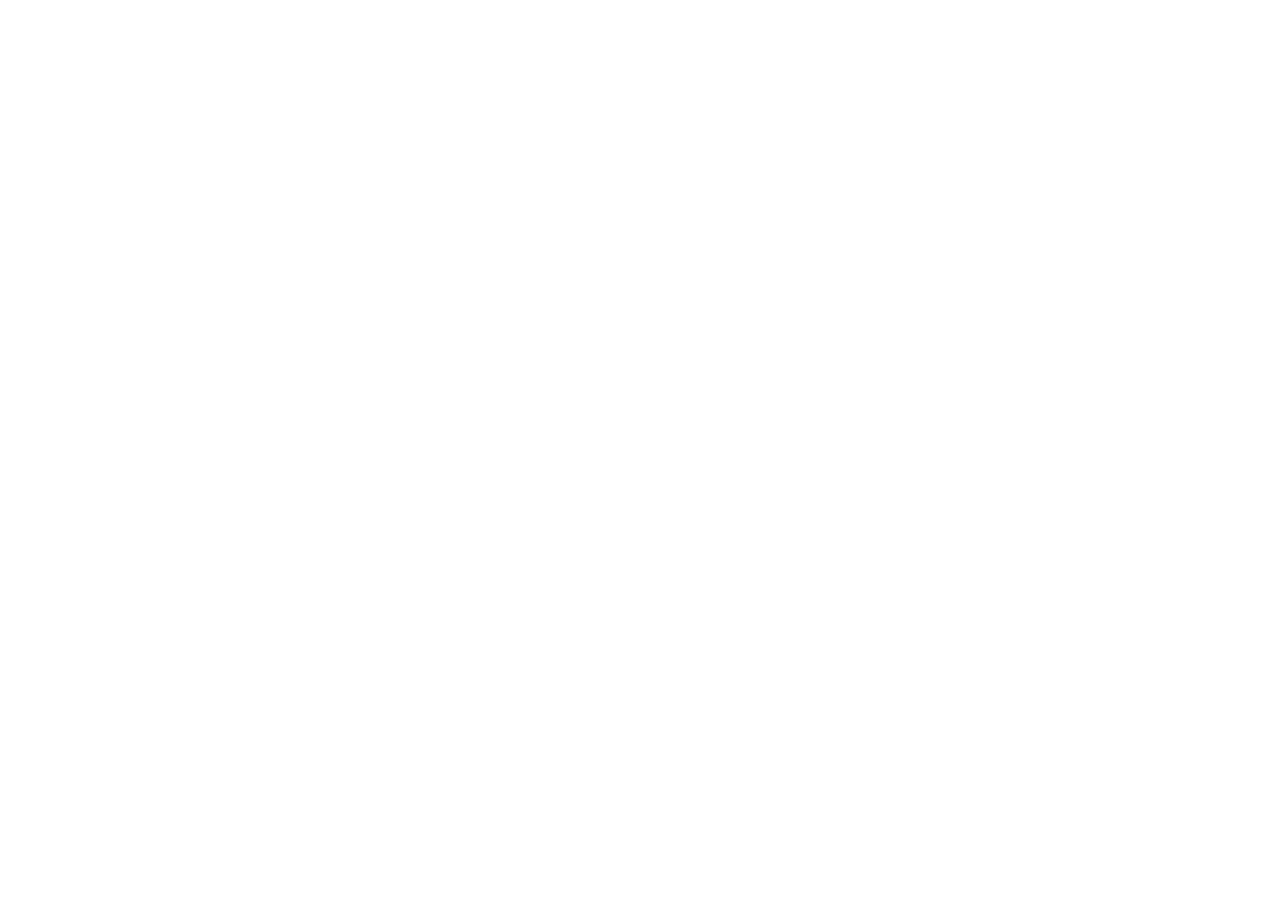
==== index.html @ 8a6715dd "Add files via upload" ====
<!DOCTYPE html>
<html lang="en">
<head>
    <meta charset="UTF-8">
    <meta name="viewport" content="width=device-width, initial-scale=1.0">
    <title>Project_DisWeb</title>
</head>
<body>
    
</body>
</html>
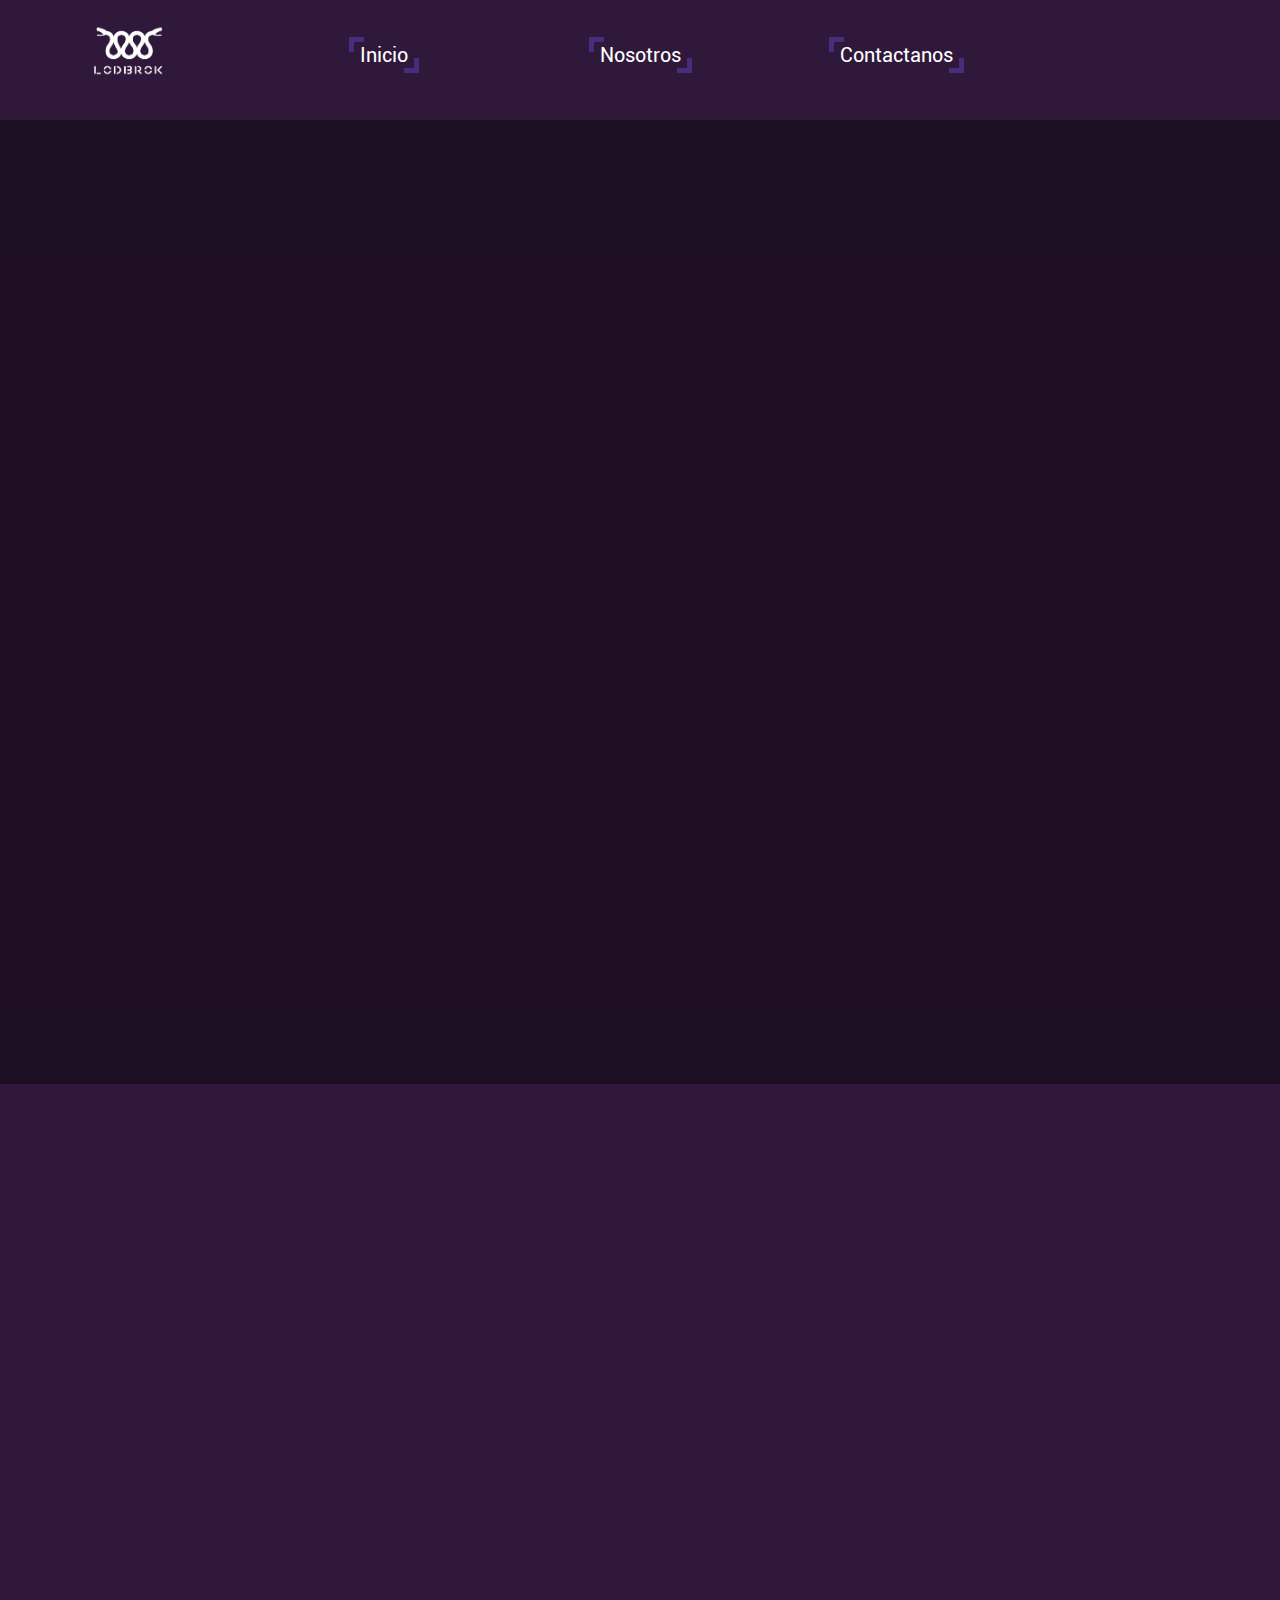
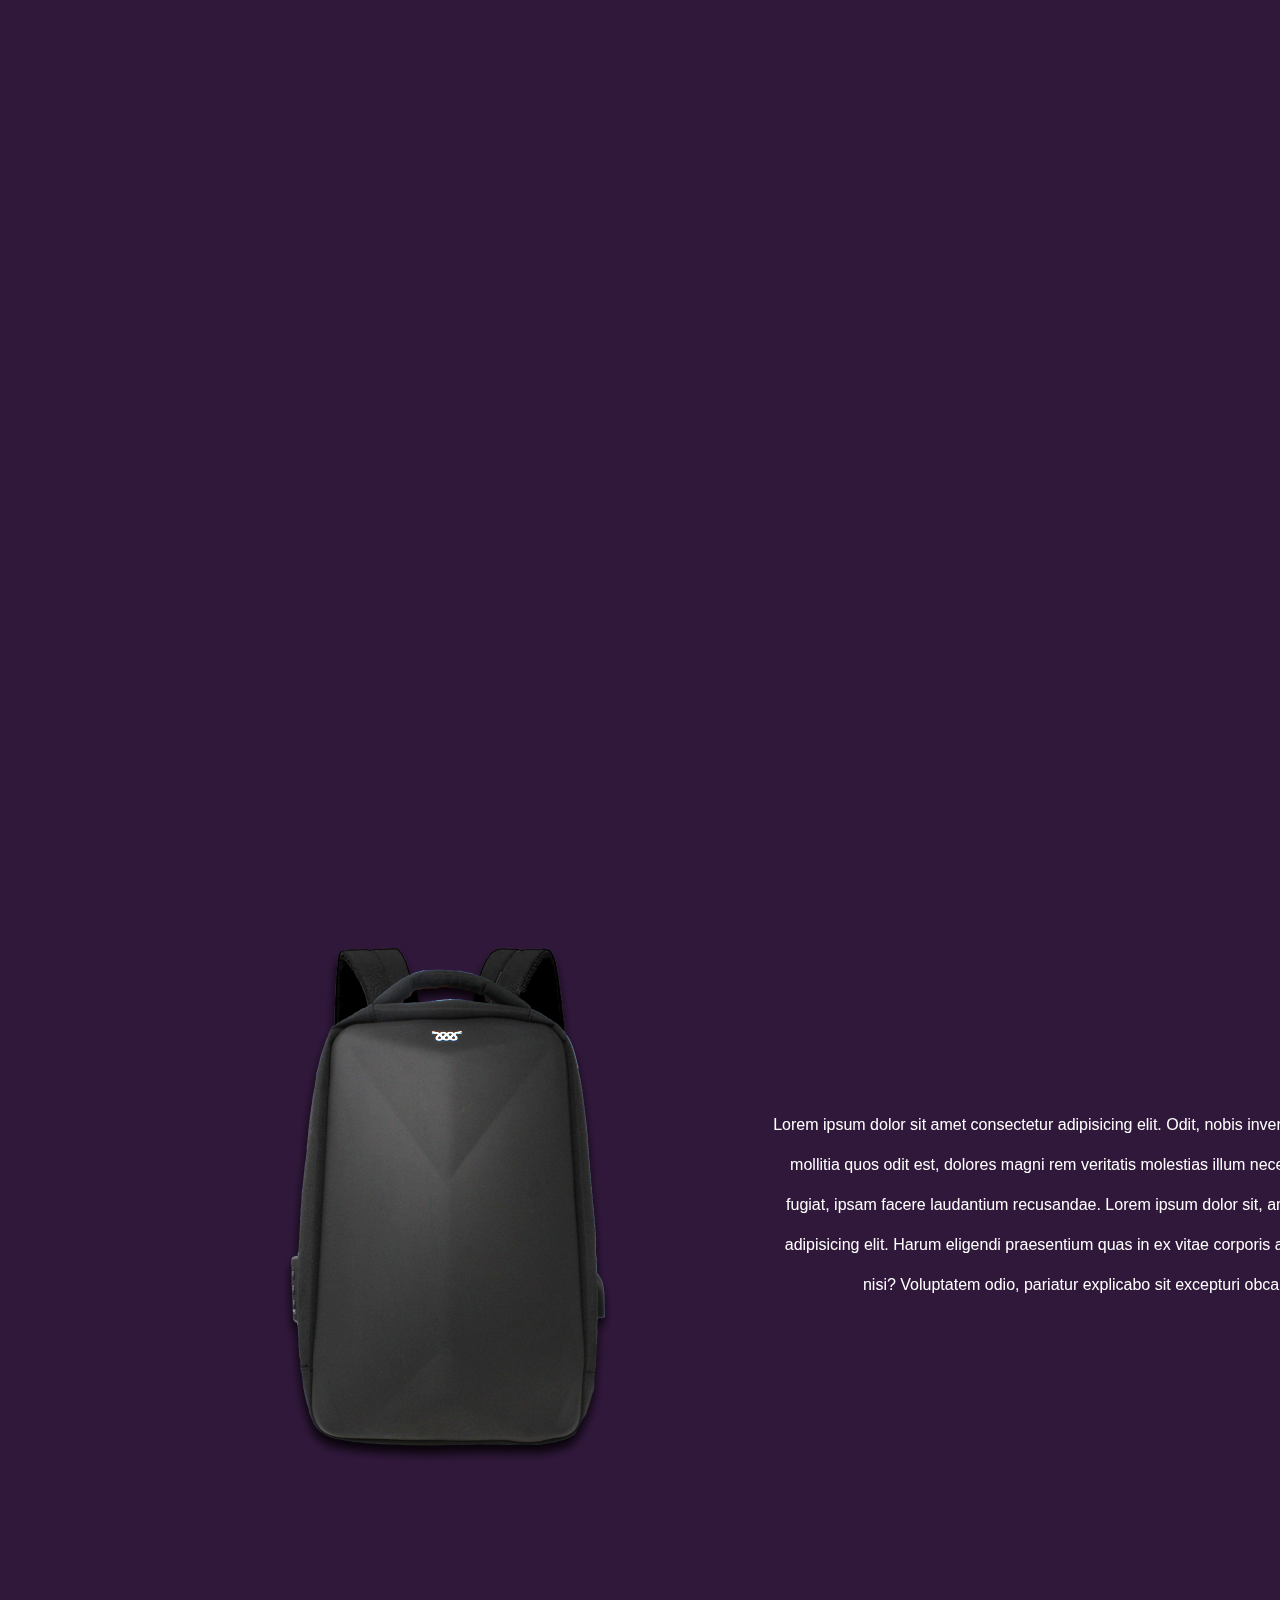
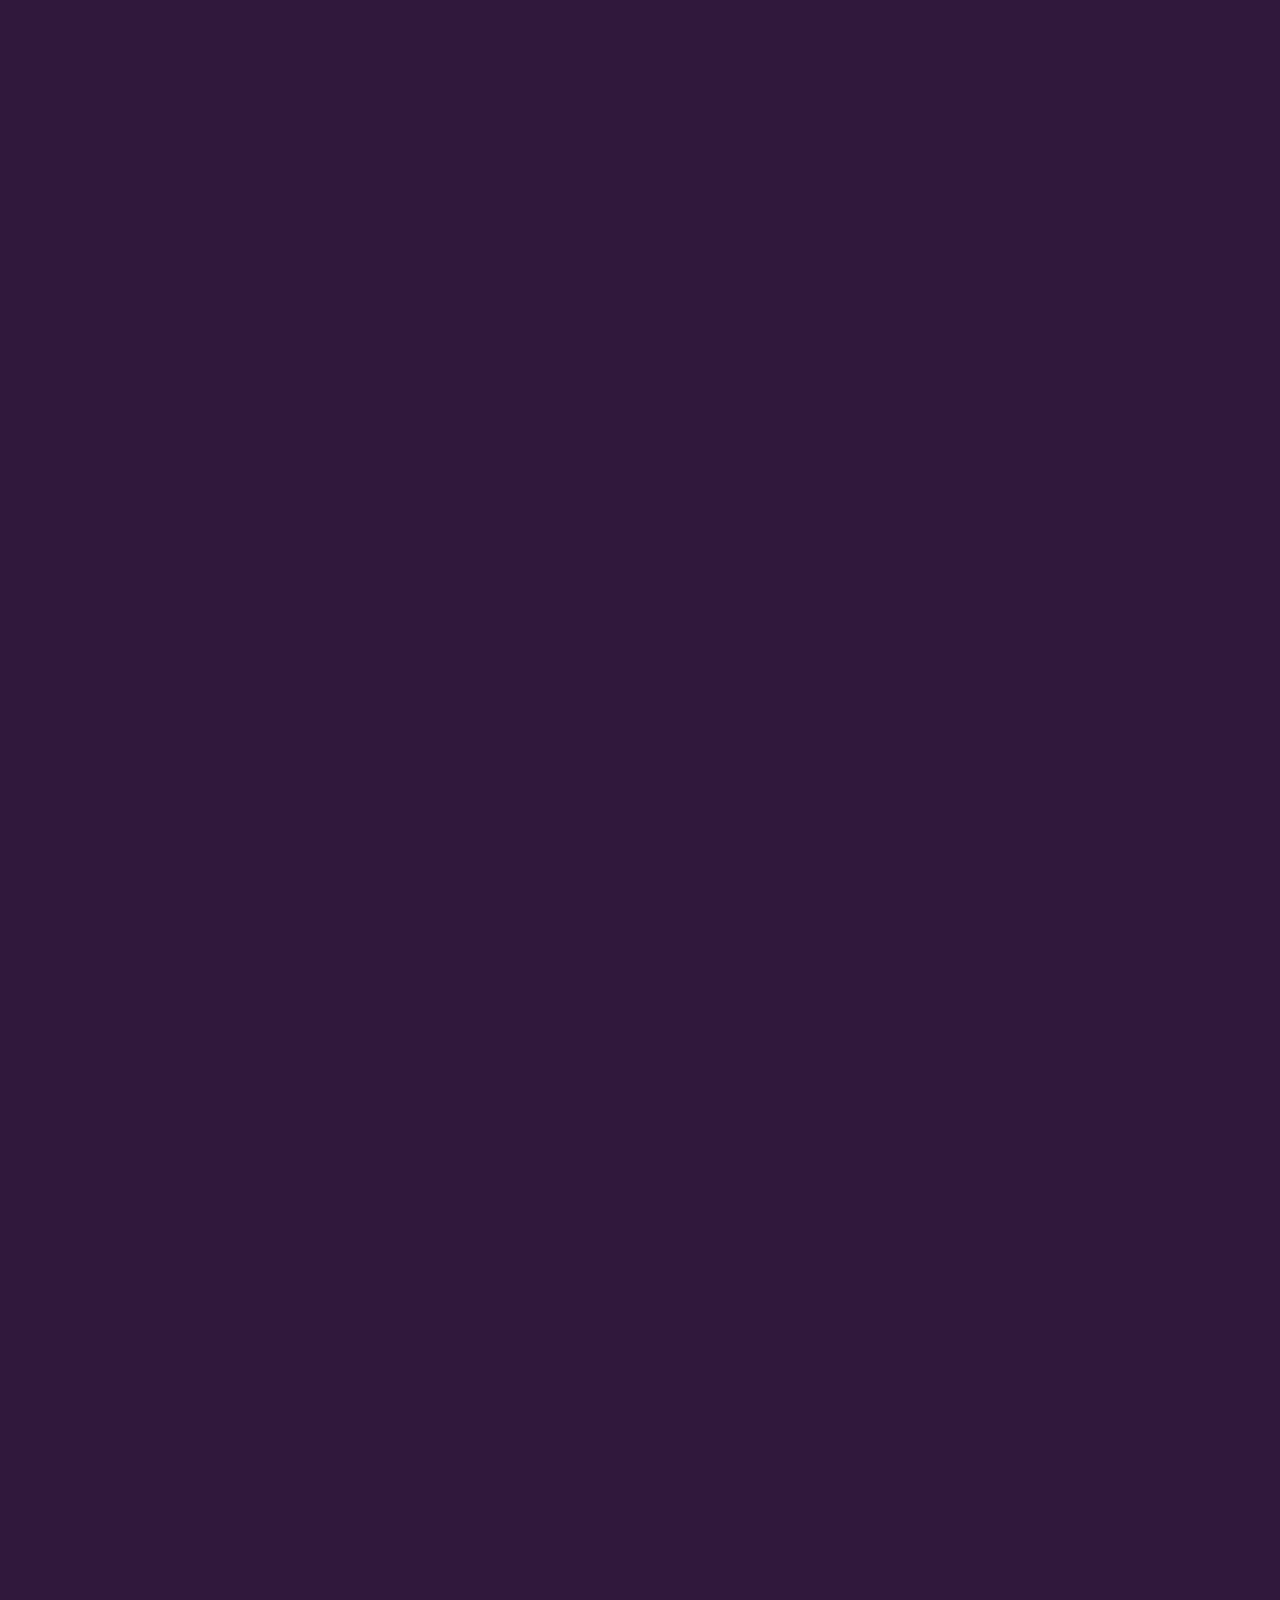
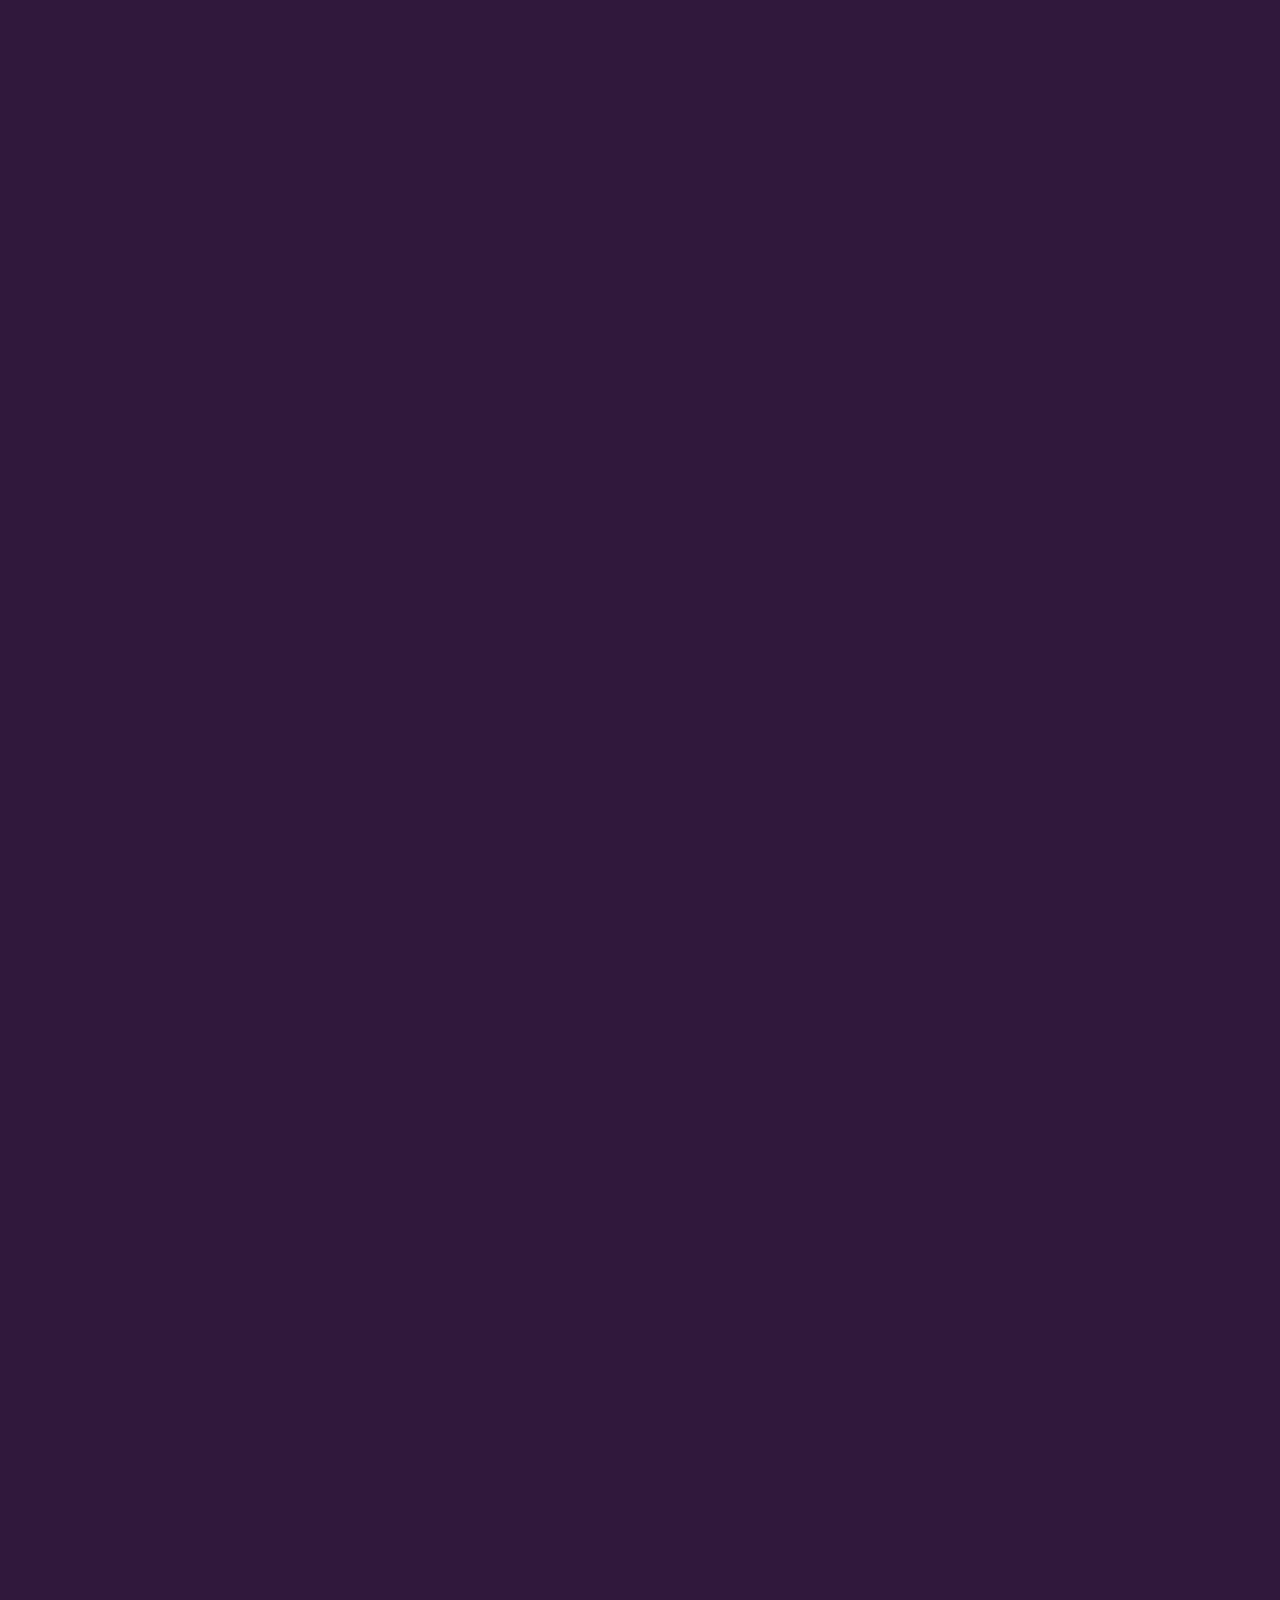
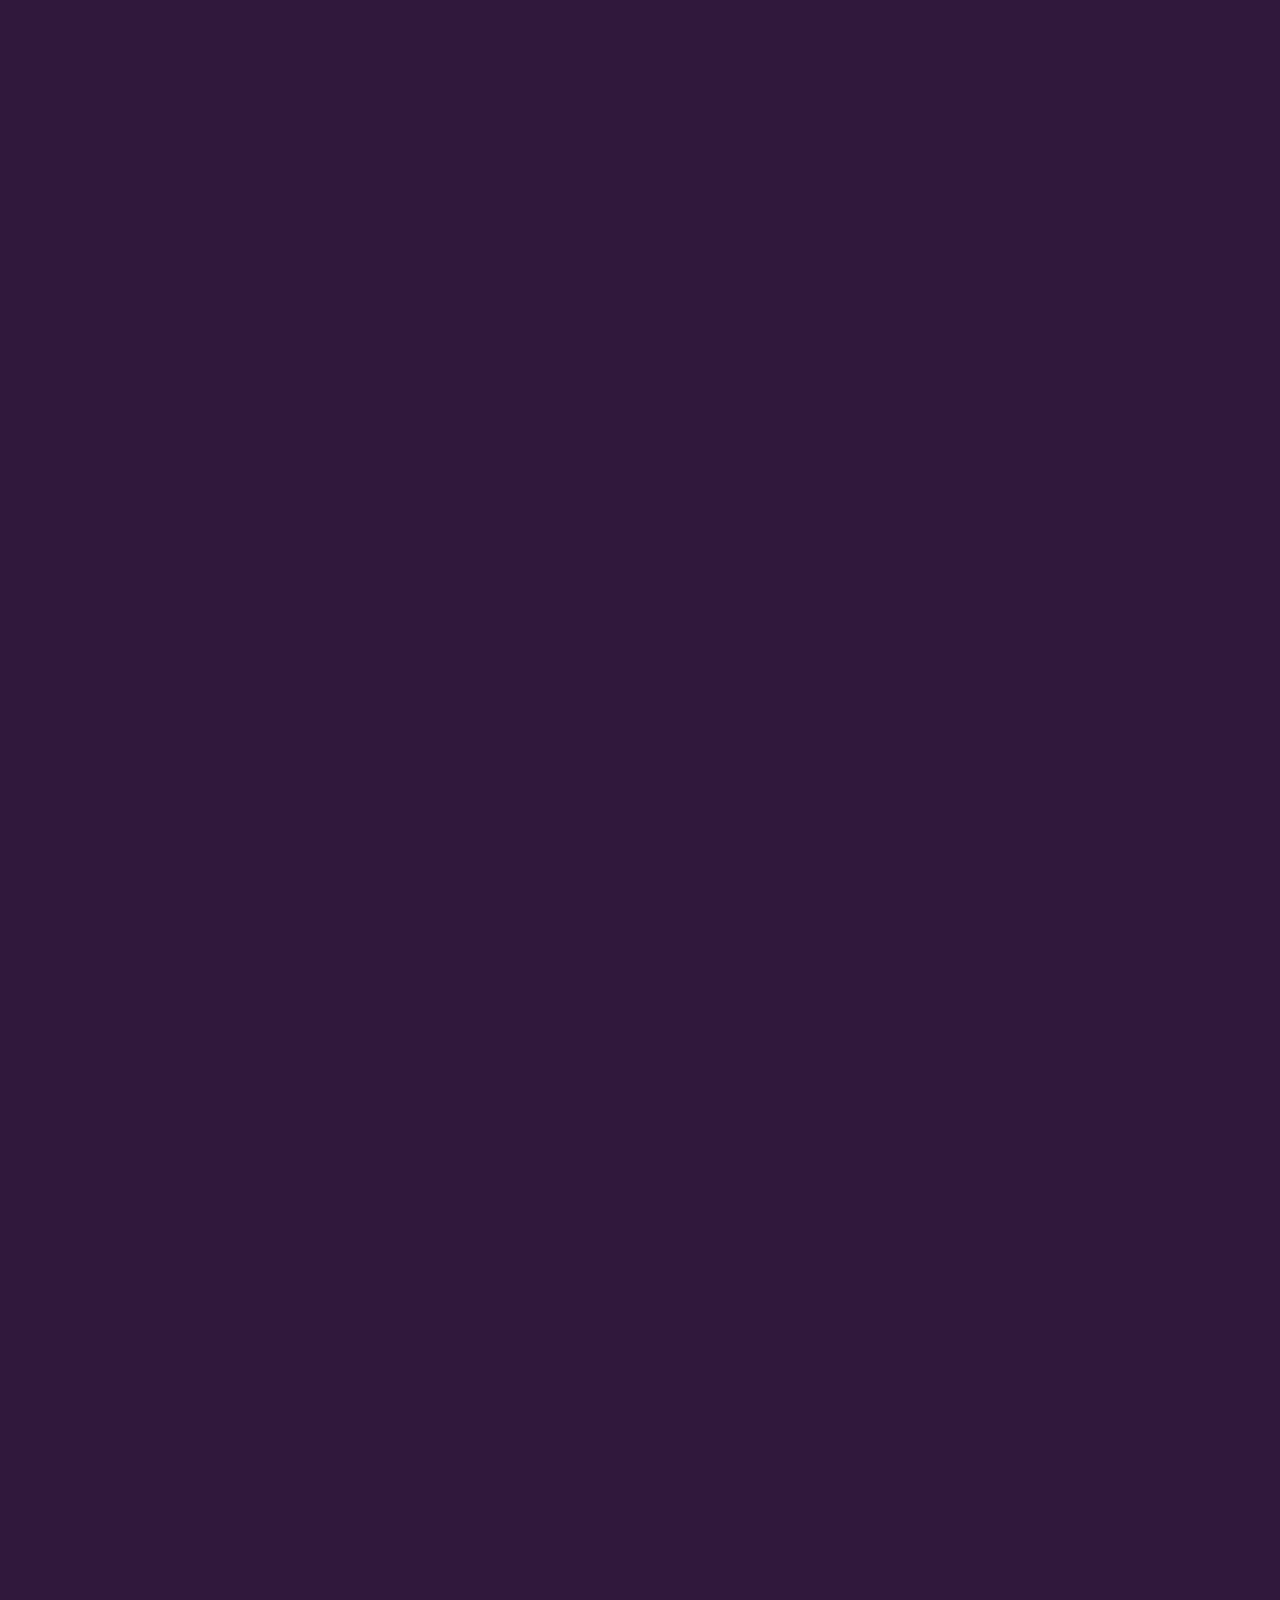
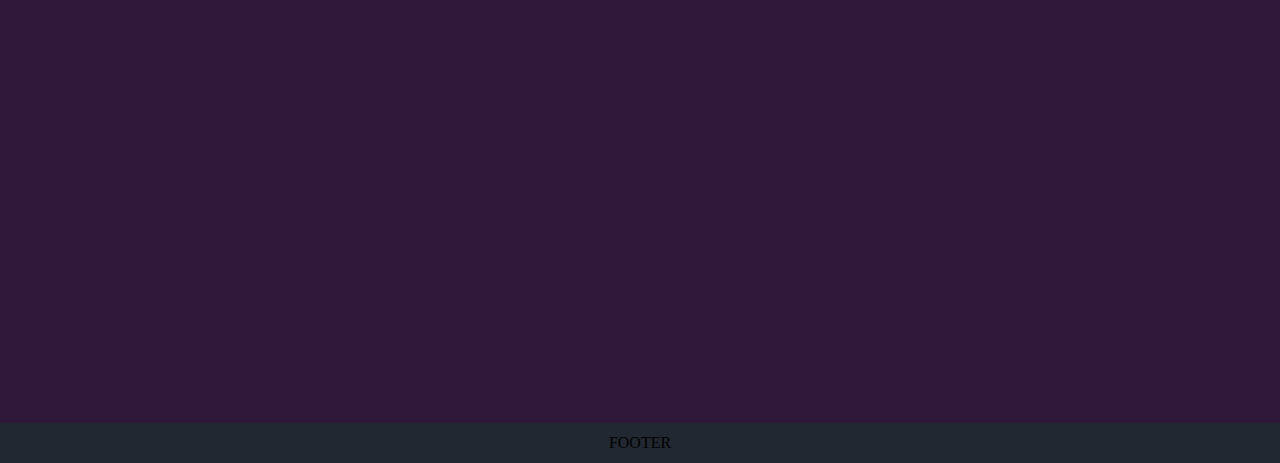
==== commit d0d623ef: "Add files via upload" ====
--- a/index.html
+++ b/index.html
@@ -1,11 +1,79 @@
 <!DOCTYPE html>
 <html lang="en">
+
 <head>
     <meta charset="UTF-8">
     <meta name="viewport" content="width=device-width, initial-scale=1.0">
-    <title>Project_DisWeb</title>
+    <link rel="icon" type="image/png" href="archivos/3.-PNGs-JPGs/Lodbrok/Sello Simplificado - Blanco.png">
+    <link rel="stylesheet" href="estilos.css">
+    <link rel="stylesheet" href="estilos2.css">
+    <title>LODBROK</title>
 </head>
+
 <body>
-    
+    <div class="grid">
+        <div class="header">
+            <div class="menu">
+                <img id="logo" src="archivos/3.-PNGs-JPGs/Lodbrok/Lodbrok-Completo-Blanco.png" alt="" width="25%"
+                    height="auto">
+                </a>
+                <div class="inicio">
+                    <span class="inicio_btn">Inicio</span>
+                </div>
+                <div class="nosotros">
+                    <span class="nosotros_btn">Nosotros</span>
+                </div>
+                <div class="contactanos">
+                    <span class="contactanos_btn">Contactanos</span>
+                </div>
+            </div>
+        </div>
+        <div class="contenido">
+            <div class="video_1">
+                <video autoplay loop muted class="LODBROK_V" src="archivos/MOCHILA NEGRA ANTIROBO.mp4"></video>
+            </div>
+            <div class="informacion1">
+                <div class="imagen1">
+                    <img src="archivos/MOCHILA FONDO TRNASPARENTE.png" style="width: 100%;" alt="">
+                </div>
+                <div class="texto1">
+                    <span> Lorem ipsum dolor sit amet consectetur adipisicing elit. Odit, nobis inventore! Eos ratione
+                        mollitia
+                        quos odit est, dolores magni rem veritatis molestias illum necessitatibus fugit fugiat, ipsam
+                        facere
+                        laudantium recusandae.
+                        Lorem ipsum dolor sit, amet consectetur adipisicing elit. Harum eligendi praesentium quas in ex
+                        vitae corporis ab enim veritatis nisi? Voluptatem odio, pariatur explicabo sit excepturi
+                        obcaecati
+                    </span>
+                </div>
+            </div>
+            <br><br><br><br><br>
+                <br><br><br><br><br><br><br><br><br><br>
+                <br><br><br><br><br>
+                <br><br><br><br><br><br><br><br><br><br>
+                <br><br><br><br><br>
+                <br><br><br><br><br><br><br><br><br><br>
+                <br><br><br><br><br>
+                <br><br><br><br><br><br><br><br><br><br>
+                <br><br><br><br><br>
+                <br><br><br><br><br><br><br><br><br><br>
+                <br><br><br><br><br>
+                <br><br><br><br><br><br><br><br><br><br>
+                <br><br><br><br><br>
+                <br><br><br><br><br><br><br><br><br><br>
+                <br><br><br><br><br>
+                <br><br><br><br><br><br><br><br><br><br><br><br><br><br><br>
+                <br><br><br><br><br><br><br><br><br><br>
+                <br><br><br><br><br>
+                <br><br><br><br><br><br><br><br><br><br>
+                <br><br><br><br><br>
+                <br><br><br><br><br><br><br><br><br><br>
+        </div>
+        <div class="footer">FOOTER
+        </div>
+        <script src="scripts.js"></script>
+
 </body>
+
 </html>--- a/estilos.css
+++ b/estilos.css
@@ -0,0 +1,197 @@
+@font-face {
+  font-family: "LODBROK";
+  src: url(archivos/2.-Tipografías/Roboto-Thin.ttf) format("truetype");
+  font-family: "LODBROK-G";
+  src: url(archivos/2.-Tipografías/Roboto-Regular.ttf) format("truetype");
+}
+
+body {
+  /* background: rgb(53,137,160); */
+
+  background-color: #30183b;
+}
+
+.grid {
+  display: grid;
+  grid-gap: 20px;
+  grid-template-columns: repeat(3, 1fr);
+  grid-template-rows: repeat(4, auto);
+  grid-template-areas:
+    "header   header    header"
+    "contenido contenido contenido"
+    "contenido contenido    contenido"
+    "footer   footer    footer";
+}
+
+.grid .header {
+  grid-column-start: header;
+  grid-column-end: header;
+  height: 100px;
+}
+
+.grid .contenido {
+  background: #30183b;
+  color: #000;
+  grid-area: contenido;
+}
+
+.grid .widget {
+  background: #ff8000;
+  grid-area: widget;
+}
+
+.grid .footer {
+  background: #222831;
+  grid-area: footer;
+}
+
+.header .menu {
+  display: grid;
+  /* grid-gap: 10px; */
+  grid-template-columns: repeat(auto-fit, minmax(10%, 20%));
+  align-items: center;
+  font-family: "LODBROK-G", sans-serif;
+  font-size: 20px;
+  justify-items: center;
+  background: #30183b;
+}
+
+#logo {
+  justify-self: center;
+  padding: 5px;
+  width: 100px;
+  animation: myAnim2 1s ease 0s 1 normal forwards;
+}
+
+.inicio {
+  animation: myAnim2 1.2s ease 0s 1 normal forwards;
+}
+
+.nosotros {
+  animation: myAnim2 1.5s ease 0s 1 normal forwards;
+}
+
+.contactanos {
+  animation: myAnim2 1.7s ease 0s 1 normal forwards;
+}
+
+.tienda_en_linea {
+  animation: myAnim2 1.9s ease 0s 1 normal forwards;
+}
+
+.inicio .inicio_btn,
+.nosotros_btn,
+.contactanos_btn,
+.tienda_en_linea_btn {
+  color: #fff;
+  cursor: pointer;
+  position: relative;
+  padding: 5px 10px;
+  /* background:white; */
+  /* font-size:28px; */
+  border-top-right-radius: 10px;
+  border-bottom-left-radius: 10px;
+  transition: all 500ms;
+  &:after,
+  &:before {
+    content: " ";
+    width: 10px;
+    height: 10px;
+    position: absolute;
+    border: 0px solid #fff;
+    transition: all 500ms;
+  }
+  &:after {
+    top: -1px;
+    left: -1px;
+    border-top: 5px solid #492d7d;
+    border-left: 5px solid #492d7d;
+  }
+  &:before {
+    bottom: -1px;
+    right: -1px;
+    border-bottom: 5px solid #492d7d;
+    border-right: 5px solid #492d7d;
+  }
+  &:hover {
+    border-top-right-radius: 0px;
+    border-bottom-left-radius: 0px;
+    /* // background:rgba(0,0,0,.5);
+		// color:white; */
+    &:before,
+    &:after {
+      width: 100%;
+      height: 100%;
+      /* // border-color:white; */
+    }
+  }
+}
+
+@keyframes myAnim2 {
+  0% {
+    opacity: 0;
+  }
+
+  100% {
+    opacity: 1;
+  }
+}
+
+.video_1 {
+  position: relative;
+  overflow: hidden;
+  width: 100%;
+  height: 100vh; /* Asegúrate de que el div ocupe toda la altura de la ventana */
+  padding-bottom: 5%;
+}
+
+.video_1 video {
+  width: 100%;
+  height: 100%;
+  object-fit: cover; /* Esto asegurará que el video cubra todo el espacio sin ser cortado */
+  position: absolute;
+  top: 0;
+  left: 0;
+}
+
+.video_1::after {
+  content: "";
+  position: absolute;
+  top: 0;
+  left: 0;
+  right: 0;
+  bottom: 0;
+  background: rgba(0, 0, 0, 0.4);
+  z-index: 2;
+}
+
+.contenido {
+  position: relative;
+  overflow: hidden;
+}
+
+.video_1 {
+  position: relative;
+  width: 100%;
+  height: 100vh;  
+  transition: transform 0.8s;  
+}
+
+
+
+.informacion1{
+    display: grid;
+    grid-template-columns: 50% repeat(1,1fr);
+    height: 40%;
+    align-content: center;
+    align-items: center;
+    padding-top: 5%;
+    padding-right: 10%;
+    padding-left: 10%;
+    font-family: "LODBROK", sans-serif;
+    color: #fff;
+    filter: brightness(150%);
+    width: 100%;
+    /* background-color: #ff8000; */
+}
+
--- a/estilos2.css
+++ b/estilos2.css
@@ -0,0 +1,15 @@
+*{
+	margin: 0;
+	padding: 0;
+}
+
+.grid{
+	width: 100%;
+	max-width: auto;
+	/* border: 10px solid #393e4d; */
+	margin: auto;
+
+	line-height: 40px;
+	text-align: center;
+}
+
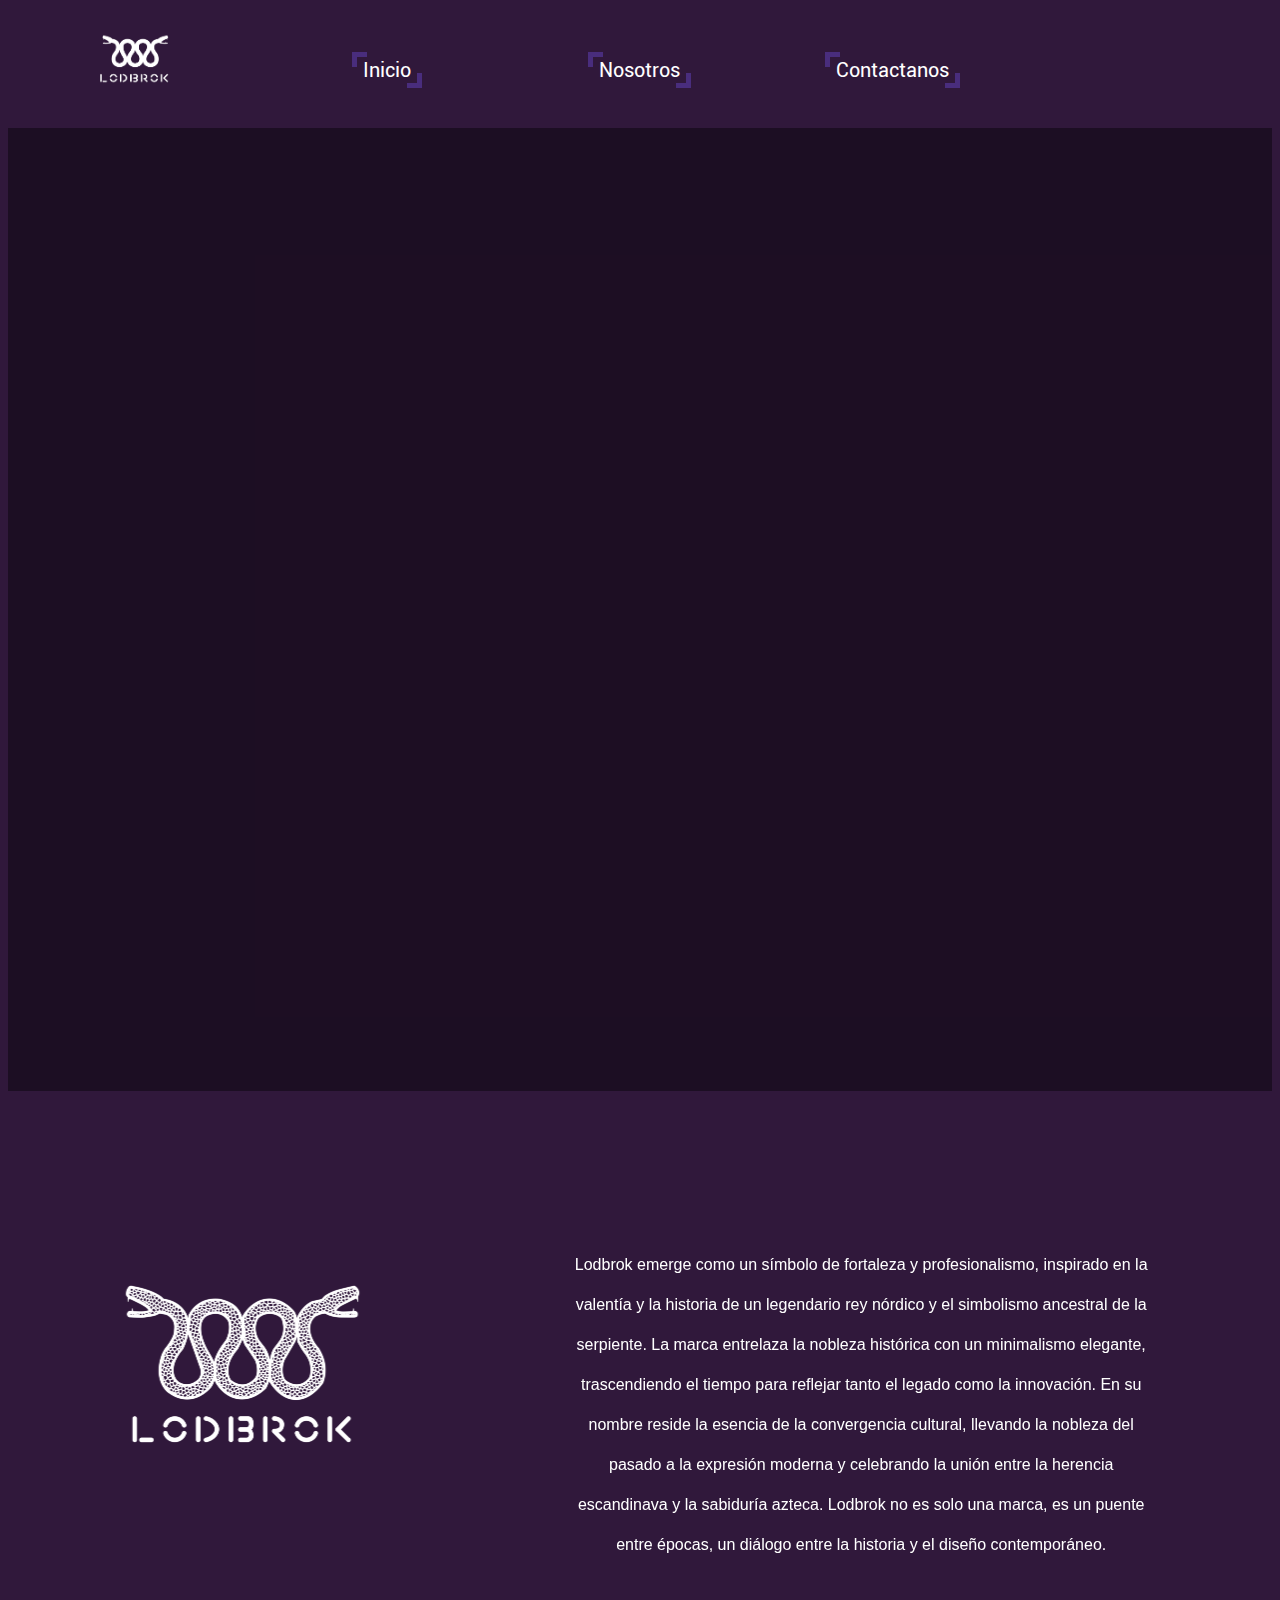
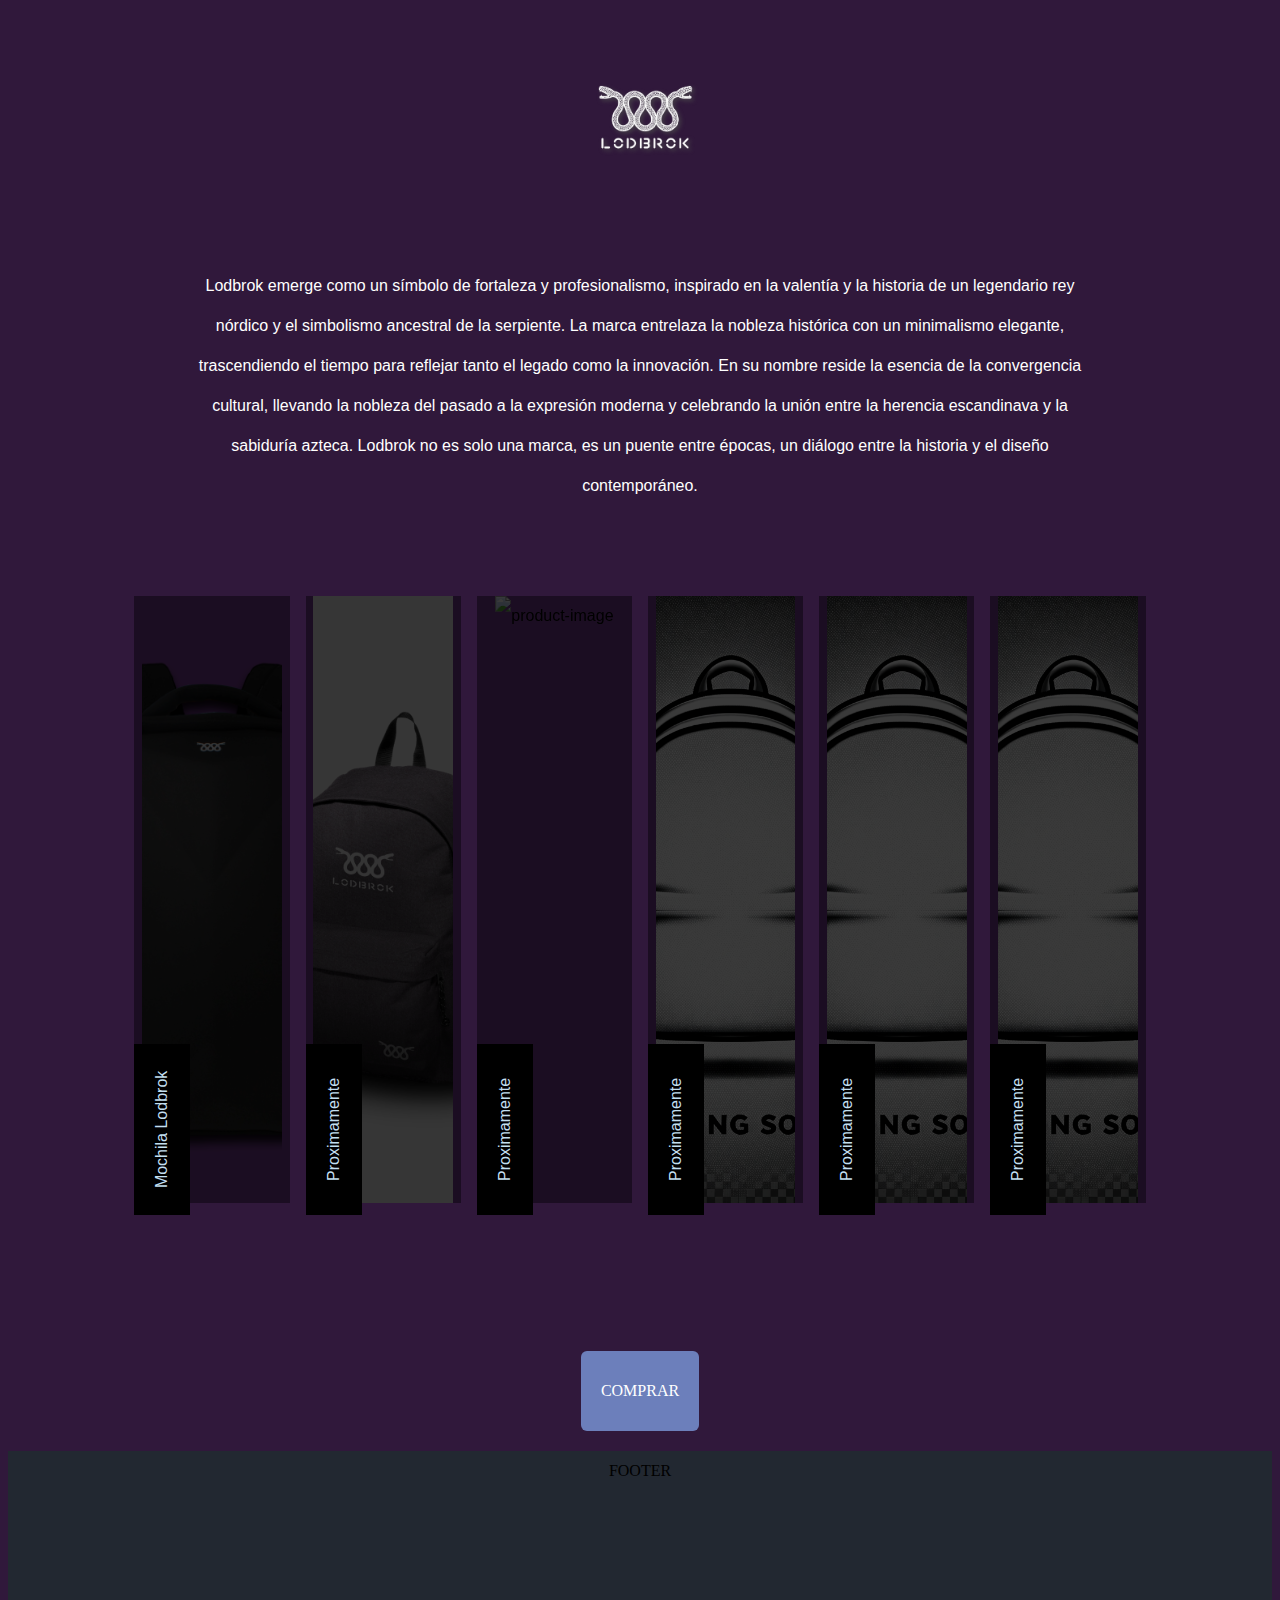
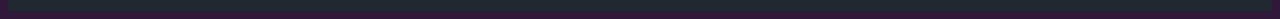
==== commit 17391f3b: "Add files via upload" ====
--- a/index.html
+++ b/index.html
@@ -3,7 +3,7 @@
 
 <head>
     <meta charset="UTF-8">
-    <meta name="viewport" content="width=device-width, initial-scale=1.0">
+    <meta name="viewport" content="width=device-width, initial-scale=1, shrink-to-fit=no">
     <link rel="icon" type="image/png" href="archivos/3.-PNGs-JPGs/Lodbrok/Sello Simplificado - Blanco.png">
     <link rel="stylesheet" href="estilos.css">
     <link rel="stylesheet" href="estilos2.css">
@@ -11,11 +11,12 @@
 </head>
 
 <body>
+
     <div class="grid">
         <div class="header">
             <div class="menu">
-                <img id="logo" src="archivos/3.-PNGs-JPGs/Lodbrok/Lodbrok-Completo-Blanco.png" alt="" width="25%"
-                    height="auto">
+                 <a href="index.html"><img id="logo" src="archivos/3.-PNGs-JPGs/Lodbrok/Lodbrok-Completo-Blanco.png" alt="" width="25%"
+                    height="auto"></a>
                 </a>
                 <div class="inicio">
                     <span class="inicio_btn">Inicio</span>
@@ -32,47 +33,250 @@
             <div class="video_1">
                 <video autoplay loop muted class="LODBROK_V" src="archivos/MOCHILA NEGRA ANTIROBO.mp4"></video>
             </div>
+            <br>
             <div class="informacion1">
                 <div class="imagen1">
-                    <img src="archivos/MOCHILA FONDO TRNASPARENTE.png" style="width: 100%;" alt="">
+                    <img src="archivos/3.-PNGs-JPGs/Lodbrok/Lodbrok-Completo-Voronoi-Blanco.png" style="width: 100%;"
+                        alt="">
                 </div>
                 <div class="texto1">
-                    <span> Lorem ipsum dolor sit amet consectetur adipisicing elit. Odit, nobis inventore! Eos ratione
-                        mollitia
-                        quos odit est, dolores magni rem veritatis molestias illum necessitatibus fugit fugiat, ipsam
-                        facere
-                        laudantium recusandae.
-                        Lorem ipsum dolor sit, amet consectetur adipisicing elit. Harum eligendi praesentium quas in ex
-                        vitae corporis ab enim veritatis nisi? Voluptatem odio, pariatur explicabo sit excepturi
-                        obcaecati
-                    </span>
-                </div>
-            </div>
-            <br><br><br><br><br>
-                <br><br><br><br><br><br><br><br><br><br>
-                <br><br><br><br><br>
-                <br><br><br><br><br><br><br><br><br><br>
-                <br><br><br><br><br>
-                <br><br><br><br><br><br><br><br><br><br>
-                <br><br><br><br><br>
-                <br><br><br><br><br><br><br><br><br><br>
-                <br><br><br><br><br>
-                <br><br><br><br><br><br><br><br><br><br>
-                <br><br><br><br><br>
-                <br><br><br><br><br><br><br><br><br><br>
-                <br><br><br><br><br>
-                <br><br><br><br><br><br><br><br><br><br>
-                <br><br><br><br><br>
-                <br><br><br><br><br><br><br><br><br><br><br><br><br><br><br>
-                <br><br><br><br><br><br><br><br><br><br>
-                <br><br><br><br><br>
-                <br><br><br><br><br><br><br><br><br><br>
-                <br><br><br><br><br>
-                <br><br><br><br><br><br><br><br><br><br>
+                    <br>
+                    <span>
+                        Lodbrok emerge como un símbolo de fortaleza y profesionalismo, inspirado en la valentía y la
+                        historia de un legendario rey nórdico y el simbolismo ancestral de la serpiente.
+                        La marca entrelaza la nobleza histórica con un minimalismo elegante, trascendiendo el tiempo
+                        para reflejar tanto el legado como la innovación. En su nombre reside la esencia de la
+                        convergencia cultural, llevando la nobleza del pasado a la expresión moderna y celebrando la
+                        unión entre la herencia escandinava y la sabiduría azteca. Lodbrok no es solo una marca, es un
+                        puente entre épocas, un diálogo entre la historia y el diseño contemporáneo.
+                    </span>
+                </div>
+            </div>
+            <div class="informacion8">
+                <div class="imagen8">
+                    <img src="archivos/3.-PNGs-JPGs/Lodbrok/Lodbrok-Completo-Voronoi-Blanco.png" style="width: 20%;"
+                        alt="">
+                </div>
+                <div class="texto8">
+                    <br>
+                    <span>
+                        Lodbrok emerge como un símbolo de fortaleza y profesionalismo, inspirado en la valentía y la
+                        historia de un legendario rey nórdico y el simbolismo ancestral de la serpiente.
+                        La marca entrelaza la nobleza histórica con un minimalismo elegante, trascendiendo el tiempo
+                        para reflejar tanto el legado como la innovación. En su nombre reside la esencia de la
+                        convergencia cultural, llevando la nobleza del pasado a la expresión moderna y celebrando la
+                        unión entre la herencia escandinava y la sabiduría azteca. Lodbrok no es solo una marca, es un
+                        puente entre épocas, un diálogo entre la historia y el diseño contemporáneo.
+                    </span>
+                </div>
+            </div>
+            <!-- <div class="informacion7">
+                <div class="lod">
+                    <img src="archivos/3.-PNGs-JPGs/Lodbrok/Logotipo - Lodbrok - Letras - Blanco.png" width="20%"
+                        alt="La Mochila Lodbrok">
+                </div>
+
+                <div class="imagen7">
+                    <a href="https://www.amazon.com.mx/dp/B0CP6DMWVV?ref=myi_title_dp" target="_blank"> <img
+                            src="archivos/MOCHILA FONDO TRNASPARENTE.png" alt=""> </a>
+
+                </div>
+
+
+                <div class="texto7">
+                    <br>
+                    <span>
+                        La <strong>"Mochila Antirrobo P/laptop 17 In RE7 Waterproof con USB"</strong> de Lodbrok
+                        redefine
+                        la seguridad y
+                        el estilo para el profesional moderno. Inspirada en la fortaleza vikinga, esta mochila
+                        combina
+                        materiales impermeables de alta calidad con un diseño inteligente antirrobo, protegiendo tus
+                        dispositivos y documentos más valiosos. Equipada con un puerto USB externo, permite la carga
+                        de
+                        dispositivos en movimiento, mientras su capacidad para laptops de hasta 17 pulgadas asegura
+                        amplitud y comodidad sin igual. Cada detalle, desde sus compartimentos ocultos hasta los
+                        cierres
+                        reforzados, está pensado para brindar tranquilidad y eficiencia en la vida urbana,
+                        convirtiéndola en una verdadera armadura para el viajero tecnológico de hoy.
+                    </span>
+                </div>
+            </div>
+            <br>
+            <br>
+            <h2>
+                <strong>
+                    CARACTERÍSTICAS
+                </strong>
+            </h2>
+            <br>
+            <div class="informacion2">
+                <div class="imagen2">
+                    <img src="archivos/6 1.png" alt="">
+                </div>
+                <div class="texto2">
+                    <h1>
+                        Aprueba de agua
+                    </h1>
+                    <br>
+                    <span>
+                        La <strong>mochila Lodbrok</strong> está diseñada para enfrentar los desafíos del día a día,
+                        brindando una
+                        resistencia al agua excepcional que protege tus pertenencias más preciadas. Con correas
+                        absorbentes que mantienen la comodidad incluso en condiciones húmedas, una carcasa rígida que
+                        defiende contra los elementos, y un cierre de precisión que asegura tus enseres con un sellado
+                        confiable, esta mochila no es solo un accesorio, es una fortaleza en movimiento. Cada detalle,
+                        desde la textura hasta la funcionalidad, está cuidadosamente pensado para ofrecerte la máxima
+                        protección sin comprometer la elegancia.
+                    </span>
+                </div>
+            </div>
+            <br>
+            <div class="informacion3">
+                <div class="imagen2">
+                    <img class="img3" src="archivos/7 1.png" alt="">
+                </div>
+                <div class="texto2">
+                    <h1>
+                        Mantente conectado
+                    </h1>
+                    <br>
+                    <span>
+                        En el dinámico mundo actual, permanecer conectado es más que una comodidad; es una necesidad.
+                        <strong> La mochila Lodbrok </strong> se convierte en tu centro de conectividad móvil con su
+                        innovadora salida de audio de 3.5 mm y puerto USB integrado, diseñados para aquellos que están
+                        en movimiento. Ya sea para disfrutar de tu música preferida o para mantener tus dispositivos
+                        cargados y listos, esta mochila es tu compañera ideal para la vida urbana. Con un enfoque en la
+                        funcionalidad sin sacrificar la estética, <strong> la mochila Lodbrok </strong> fusiona
+                        tecnología y diseño, asegurando que estés equipado para cualquier aventura que la ciudad
+                        presente.
+                    </span>
+                </div>
+            </div>
+            <br>
+            <div class="informacion4">
+                <div class="imagen4">
+                    <img src="archivos/8 1.png" alt="">
+                </div>
+                <div class="texto4">
+                    <h1>
+                        Espacio y Estilo en Cada Dimensión
+                    </h1>
+                    <br>
+                    <span>
+                        Descubre la amplitud y elegancia de <strong>la mochila Lodbrok</strong>, perfectamente
+                        dimensionada para la vida
+                        moderna. Con 48 cm de altura, 32 cm de anchura y una profundidad de 16 cm, esta mochila está
+                        diseñada para albergar cómodamente laptops de hasta 17 pulgadas, garantizando que tu equipo
+                        esencial te acompañe con seguridad y estilo. La estructura optimizada de la mochila ofrece un
+                        equilibrio ideal entre capacidad interna y portabilidad, reflejando la fusión de funcionalidad
+                        avanzada con un diseño minimalista y contemporáneo
+                    </span>
+                </div>
+            </div>
+            <br>
+            <div class="informacion5">
+                <div class="imagen5">
+                    <img src="archivos/9 1.png" alt="">
+                </div>
+                <div class="texto5">
+                    <h1>
+                        Compartimentos de Vanguardia
+                    </h1>
+                    <br>
+                    <span>
+                        <strong>La mochila Lodbrok</strong> es una obra maestra de organización y eficiencia. Su
+                        interior revela un
+                        santuario de compartimentos inteligentemente distribuidos, diseñados para llevar desde tu laptop
+                        y tablet hasta la cámara y accesorios esenciales. Con espacios específicos para cada
+                        dispositivo, esta mochila asegura que todo, desde tus gafas de sol hasta tu mouse y cargadores,
+                        encuentren su lugar en un entorno acolchado y seguro. Perfecta para el profesional que valora la
+                        organización tanto como la moda, <strong>la mochila Lodbrok</strong> es el núcleo de la
+                        funcionalidad elegante
+                    </span>
+                </div>
+            </div>
+            <br>
+            <div class="informacion6">
+                <div class="imagen6">
+                    <img src="archivos/10 1.png" alt="">
+                </div>
+                <div class="texto6">
+                    <h1>
+                        Compartimentos de Vanguardia
+                    </h1>
+                    <br>
+                    <span>
+                        <strong>La mochila Lodbrok</strong> integra una tecnología de bloqueo avanzada, garantizando una
+                        seguridad excepcional para tus pertenencias más valiosas. Con un sistema de contraseña
+                        personalizable, puedes configurar tu propio código de seguridad, asegurando que solo tú tengas
+                        acceso al contenido de tu mochila. El mecanismo intuitivo de bloqueo y desbloqueo está diseñado
+                        para ofrecer tranquilidad y protección antirrobo, mientras te desplazas por la ciudad. Sigue
+                        estos pasos simples para personalizar tu código y experimenta la combinación perfecta de
+                        seguridad inteligente y diseño elegante.
+                    </span>
+                </div>
+            </div> -->
+            <br>
+            <div class="conta">
+                <div class="card">
+                    <a href="landing.html">
+                        <img src="archivos/MOCHILA FONDO TRNASPARENTE.png" alt="product-image">
+                        <div class="overlay">
+                            <!-- <span class="text">MOCHILA LODBROK</span> -->
+                        </div>
+                    </a>
+                    <div class="head">Mochila Lodbrok</div>
+                </div>
+                <div class="card">
+                    <img src="archivos/3.-PNGs-JPGs/Mockups/M-01.png" alt="product-image">
+                    <div class="overlay">
+                        <!-- <span class="text">COMING SOON</span> -->
+                    </div>
+                    <div class="head">Proximamente</div>
+                </div>
+                <div class="card">
+                    <img src="archivos/3.-PNGs-JPGs/Mockups/M-02.png" alt="product-image">
+                    <div class="overlay">
+                        <!-- <span class="text">COMING SOON</span> -->
+                    </div>
+                    <div class="head">Proximamente</div>
+                </div>
+                <div class="card">
+                    <img src="archivos/proximamente.webp" alt="product-image">
+                    <div class="overlay">
+                        <!-- <span class="text">COMING SOON</span> -->
+                    </div>
+                    <div class="head">Proximamente</div>
+                </div>
+                <div class="card">
+                    <img src="archivos/proximamente.webp" alt="product-image">
+                    <div class="overlay">
+                        <!-- <span class="text">COMING SOON</span> -->
+                    </div>
+                    <div class="head">Proximamente</div>
+                </div>
+                <div class="card">
+                    <img src="archivos/proximamente.webp" alt="product-image">
+                    <div class="overlay">
+                        <!-- <span class="text">COMING SOON</span> -->
+                    </div>
+                    <div class="head">Proximamente</div>
+                </div>
+            </div>
+            <br>
+            <br>
+            <div class="button_cont">
+                <a class="example_e" href="https://www.amazon.com.mx/dp/B0CP6DMWVV?ref=myi_title_dp" target="_blank"
+                    rel="nofollow noopener">COMPRAR
+                </a>
+            </div>
         </div>
         <div class="footer">FOOTER
+            <br>
+            <br><br><br>
         </div>
-        <script src="scripts.js"></script>
+        <!-- <script src="scripts.js"></script> -->
 
 </body>
 
--- a/estilos.css
+++ b/estilos.css
@@ -13,6 +13,10 @@
 
 .grid {
   display: grid;
+  /* width: 80%; */
+  max-width: auto;
+  margin: auto;
+  line-height: 40px;
   grid-gap: 20px;
   grid-template-columns: repeat(3, 1fr);
   grid-template-rows: repeat(4, auto);
@@ -62,6 +66,8 @@
   width: 100px;
   animation: myAnim2 1s ease 0s 1 normal forwards;
 }
+
+/* hasta aqui */
 
 .inicio {
   animation: myAnim2 1.2s ease 0s 1 normal forwards;
@@ -173,25 +179,437 @@
 .video_1 {
   position: relative;
   width: 100%;
-  height: 100vh;  
-  transition: transform 0.8s;  
-}
-
-
-
-.informacion1{
-    display: grid;
-    grid-template-columns: 50% repeat(1,1fr);
-    height: 40%;
-    align-content: center;
-    align-items: center;
-    padding-top: 5%;
-    padding-right: 10%;
-    padding-left: 10%;
-    font-family: "LODBROK", sans-serif;
-    color: #fff;
-    filter: brightness(150%);
-    width: 100%;
-    /* background-color: #ff8000; */
-}
-
+  height: 100vh;
+  transition: transform 0.9s;
+}
+
+.informacion1 {
+  display: grid;
+  grid-template-columns: 35% repeat(1, 1fr);
+
+  align-content: center;
+  align-items: center;
+  padding-top: 2%;
+  /* padding-right: 10%; */
+  /* padding-left: 10%; */
+  font-family: "LODBROK", sans-serif;
+  color: #fff;
+  filter: brightness(150%);
+  width: 100%;
+  /* height: 30%; */
+  /* background-color: #ff8000; */
+}
+
+h1 {
+  font-family: "LODBROK-G", sans-serif;
+  font-size: 3em;
+}
+
+.texto1 {
+  width: 70%;
+  display: grid;
+  font-size: 1em;
+  margin-left: auto;
+  margin-right: auto;
+}
+
+.titulo1 {
+  display: grid;
+  grid-template-columns: 50% repeat(1, 1fr);
+  color: #fff;
+  text-align: center;
+  font-family: "LODBROK", sans-serif;
+}
+
+.informacion2 {
+  display: flex;
+  flex-direction: row-reverse;
+  align-content: center;
+  align-items: center;
+  /* padding-right: 10%; */
+  /* padding-left: 10%; */
+  font-family: "LODBROK", sans-serif;
+  color: #fff;
+  /* filter: brightness(150%); */
+  width: 100%;
+  /* height: 30%; */
+  /* background-color: #ff8000; */
+}
+
+.imagen2 {
+  width: 45%;
+}
+.imagen2 img {
+  width: 80%;
+  height: 50%;
+  border-radius: 20%;
+  box-shadow: 5px 5px 5px #666666;
+  filter: brightness(85%);
+  /* filter: drop-shadow( 2px 2px 2px #c3dff0); */
+  /* animation: palpitar 4s infinite ease-in-out; */
+}
+
+/* .imagen2 img { */
+/* width: 80%;
+  height: 50%; */
+/* filter: brightness(110%); */
+/* filter: drop-shadow( 2px 2px 2px #c3dff0); */
+/* animation: palpitar 4s infinite ease-in-out; */
+/* } */
+
+.texto2 {
+  width: 50%;
+}
+
+@keyframes palpitar {
+  0%,
+  100% {
+    transform: scale(1);
+  }
+  50% {
+    transform: scale(1.05);
+  }
+}
+
+*div {
+  margin: 0;
+  padding: 0;
+  box-sizing: border-box;
+}
+h2 strong {
+  font-family: "LODBROK-G", sans-serif;
+  font-size: 3em;
+  color: #fff;
+}
+
+.texto2 strong {
+  font-family: "LODBROK", sans-serif;
+}
+
+.example_e {
+  border: none;
+  background: #6c7fbb;
+  color: #ffffff !important;
+  font-weight: 100;
+  padding: 20px;
+  text-transform: uppercase;
+  border-radius: 6px;
+  display: inline-block;
+  transition: all 0.3s ease 0s;
+  text-decoration: none;
+}
+.example_e:hover {
+  color: #c3dff0 !important;
+  font-weight: 700 !important;
+  letter-spacing: 3px;
+  background: none;
+  -webkit-box-shadow: 0px 5px 40px -10px rgba(0, 0, 0, 0.57);
+  -moz-box-shadow: 0px 5px 40px -10px rgba(0, 0, 0, 0.57);
+  transition: all 0.3s ease 0s;
+  text-align: "center";
+}
+
+.example_e:visited,
+.example_e:hover,
+.example_e:active {
+  text-decoration: none;
+}
+
+.informacion3 {
+  display: flex;
+  /* flex-direction: row-reverse; */
+  align-content: center;
+  align-items: center;
+  /* padding-right: 10%; */
+  /* padding-left: 10%; */
+  font-family: "LODBROK", sans-serif;
+  color: #fff;
+  /* filter: brightness(150%); */
+  width: 100%;
+  /* height: 30%; */
+  /* background-color: #ff8000; */
+}
+
+.imagen2 .img3 {
+  width: 80%;
+  height: 50%;
+  border-radius: 20%;
+  box-shadow: -5px 5px 5px #666666;
+  filter: brightness(85%);
+  /* filter: drop-shadow( 2px 2px 2px #c3dff0); */
+  /* animation: palpitar 4s infinite ease-in-out; */
+}
+
+.informacion4 {
+  display: flex;
+  flex-direction: row-reverse;
+  align-content: center;
+  align-items: center;
+  /* padding-right: 10%; */
+  /* padding-left: 10%; */
+  font-family: "LODBROK", sans-serif;
+  color: #fff;
+  /* filter: brightness(150%); */
+  width: 100%;
+  /* height: 30%; */
+  /* background-color: #ff8000; */
+}
+
+.imagen4 {
+  width: 45%;
+}
+.imagen4 img {
+  width: 80%;
+  height: 50%;
+  border-radius: 20%;
+  box-shadow: 5px 5px 5px #666666;
+  filter: brightness(85%);
+  /* filter: drop-shadow( 2px 2px 2px #c3dff0); */
+  /* animation: palpitar 4s infinite ease-in-out; */
+}
+
+.texto4 {
+  width: 50%;
+}
+
+.texto4 strong {
+  font-family: "LODBROK", sans-serif;
+}
+
+.informacion5 {
+  display: flex;
+  /* flex-direction: row-reverse; */
+  align-content: center;
+  align-items: center;
+  /* padding-right: 10%; */
+  /* padding-left: 10%; */
+  font-family: "LODBROK", sans-serif;
+  color: #fff;
+  /* filter: brightness(150%); */
+  width: 100%;
+  /* height: 30%; */
+  /* background-color: #ff8000; */
+}
+
+.imagen5 {
+  width: 45%;
+}
+.imagen5 img {
+  width: 80%;
+  height: 50%;
+  border-radius: 20%;
+  box-shadow: -5px 5px 5px #666666;
+  filter: brightness(85%);
+  /* filter: drop-shadow( 2px 2px 2px #c3dff0); */
+  /* animation: palpitar 4s infinite ease-in-out; */
+}
+
+.texto5 {
+  width: 50%;
+}
+
+.texto5 strong {
+  font-family: "LODBROK", sans-serif;
+}
+
+.informacion6 {
+  display: flex;
+  flex-direction: row-reverse;
+  align-content: center;
+  align-items: center;
+  /* padding-right: 10%; */
+  /* padding-left: 10%; */
+  font-family: "LODBROK", sans-serif;
+  color: #fff;
+  /* filter: brightness(150%); */
+  width: 100%;
+  /* height: 30%; */
+  /* background-color: #ff8000; */
+}
+
+.imagen6 {
+  width: 45%;
+}
+.imagen6 img {
+  width: 80%;
+  height: 50%;
+  border-radius: 18%;
+  box-shadow: 5px 5px 5px #666666;
+  filter: brightness(85%);
+  /* filter: drop-shadow( 2px 2px 2px #c3dff0); */
+  /* animation: palpitar 4s infinite ease-in-out; */
+}
+
+.texto6 {
+  width: 50%;
+}
+
+.texto6 strong {
+  font-family: "LODBROK", sans-serif;
+}
+
+.informacion7 {
+  display: flex;
+  flex-direction: column;
+  /* grid-template-columns: 50% repeat(1, 1fr); */
+
+  /* align-content: center; */
+  align-items: center;
+  /* padding-right: 10%;
+  padding-left: 10%; */
+  font-family: "LODBROK", sans-serif;
+  color: #fff;
+  /* filter: brightness(150%); */
+  width: 100%;
+  margin-top: 20px;
+  margin-bottom: 50px;
+  /* height: 30%;
+  background-color: #ff8000; */
+}
+
+.imagen7 {
+  width: 70%;
+}
+.imagen7 img {
+  width: 70%;
+  height: auto;
+  filter: brightness(150%);
+  filter: drop-shadow(2px 2px 2px #4b4b4b);
+  animation: palpitar 4s infinite ease-in-out;
+}
+.texto7 {
+  width: 70%;
+}
+
+.texto7 strong {
+  font-family: "LODBROK", sans-serif;
+}
+
+.informacion8 {
+  display: flex;
+  flex-direction: column;
+  /* grid-template-columns: 50% repeat(1, 1fr); */
+
+  /* align-content: center; */
+  align-items: center;
+  /* padding-right: 10%;
+  padding-left: 10%; */
+  font-family: "LODBROK", sans-serif;
+  color: #fff;
+  /* filter: brightness(150%); */
+  width: 100%;
+  margin-top: 20px;
+  margin-bottom: 50px;
+  /* height: 30%;
+  background-color: #ff8000; */
+}
+
+.imagen8 {
+  width: 70%;
+}
+.imagen8 img {
+  width: 70%;
+  height: auto;
+  filter: brightness(150%);
+  filter: drop-shadow(2px 2px 2px #4b4b4b);
+  animation: palpitar 4s infinite ease-in-out;
+}
+.texto8 {
+  width: 70%;
+}
+
+.texto8 strong {
+  font-family: "LODBROK", sans-serif;
+}
+
+/* carrusel */
+
+.conta {
+  display: flex;
+  justify-content: center;
+  align-items: center;
+  width: 80%;
+  height: auto;
+  margin: auto;
+  font-family: "LODBROK", sans-serif;
+  overflow: hidden;
+  /* transform: skew(-2deg); */
+}
+
+.card {
+  flex: 1;
+  transition: all 1s ease-in-out;
+  height: 75vmin;
+  position: relative;
+}
+
+.card:not(:nth-child(6)) {
+  margin-right: 1em;
+}
+
+.card img {
+  width: 90%;
+  height: 90%;
+  object-fit: cover;
+  transition: all 1s ease-in-out;
+  filter: brightness(40%);
+  /* filter: grayscale(100%); */
+}
+
+.head {
+  color: #c3dff0;
+  background: black;
+  padding: 0.5em;
+  transform: rotate(-90deg);
+  transform-origin: 0% 0%;
+  transition: all 0.5s ease-in-out;
+  min-width: 100%;
+  text-align: center;
+  position: absolute;
+  bottom: 0;
+  left: 0;
+  font-size: 1em;
+  white-space: nowrap;
+}
+
+.card:hover {
+  flex-grow: 10;
+}
+
+.card:hover img {
+  /* filter: grayscale(0); */
+  filter: brightness(100%);
+}
+
+.card:hover .head {
+  text-align: center;
+  top: calc(100%-2em);
+  color: white;
+  background: #00000080;
+  font-size: 2em;
+  /* transform: rotate(0deg) skew(-5deg); */
+}
+
+.overlay {
+  position: absolute;
+  top: 0;
+  left: 0;
+  right: 0;
+  bottom: 0;
+  background: rgba(0, 0, 0, 0.425); /* Black overlay */
+  color: white;
+  display: flex;
+  align-items: center;
+  justify-content: center;
+  transition: opacity 0.5s ease;
+  height: 90%;
+}
+
+.conta:hover .product-image {
+  transform: scale(1.1); /* The image gets bigger */
+  filter: brightness(1.2); /* The image gets brighter */
+}
+
+.conta:hover .overlay {
+  opacity: 0; /* The overlay fades out */
+}
--- a/estilos2.css
+++ b/estilos2.css
@@ -1,15 +1,5 @@
-*{
-	margin: 0;
-	padding: 0;
-}
 
 .grid{
-	width: 100%;
-	max-width: auto;
-	/* border: 10px solid #393e4d; */
-	margin: auto;
-
-	line-height: 40px;
 	text-align: center;
 }
 
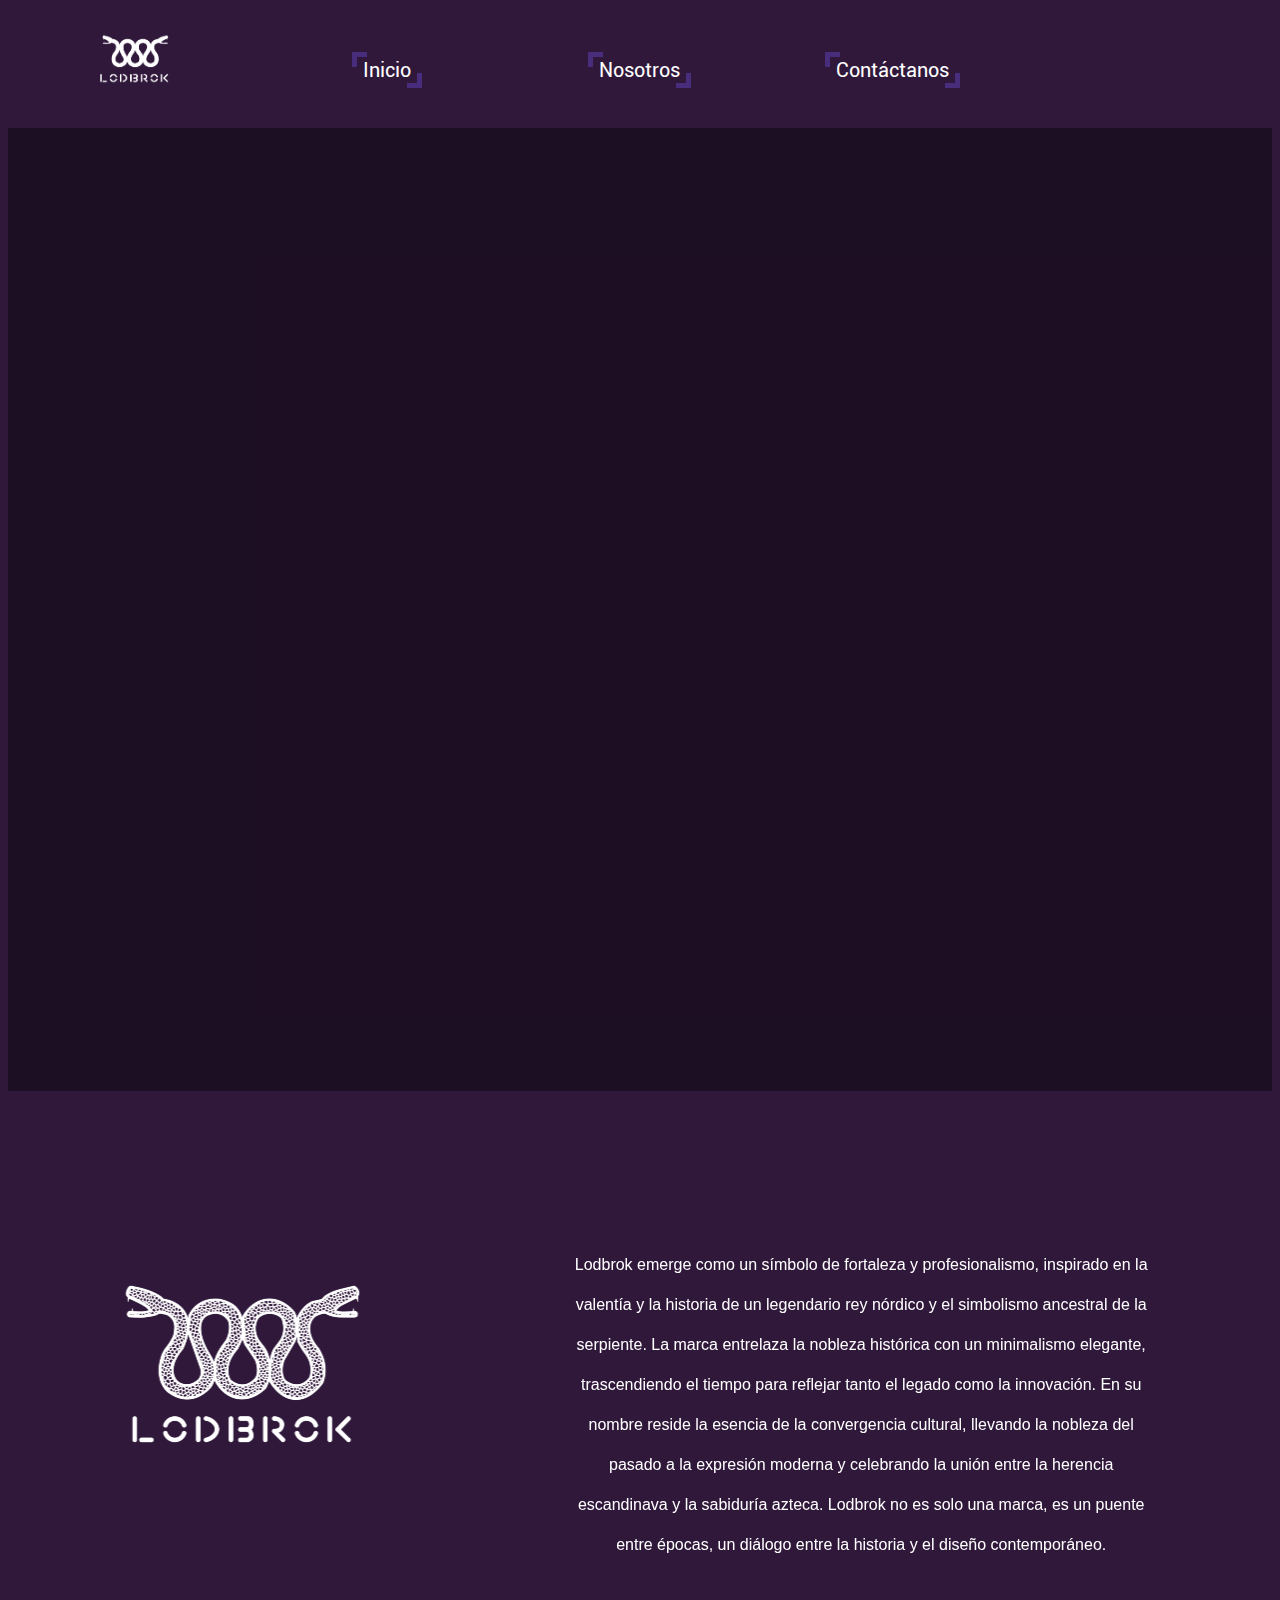
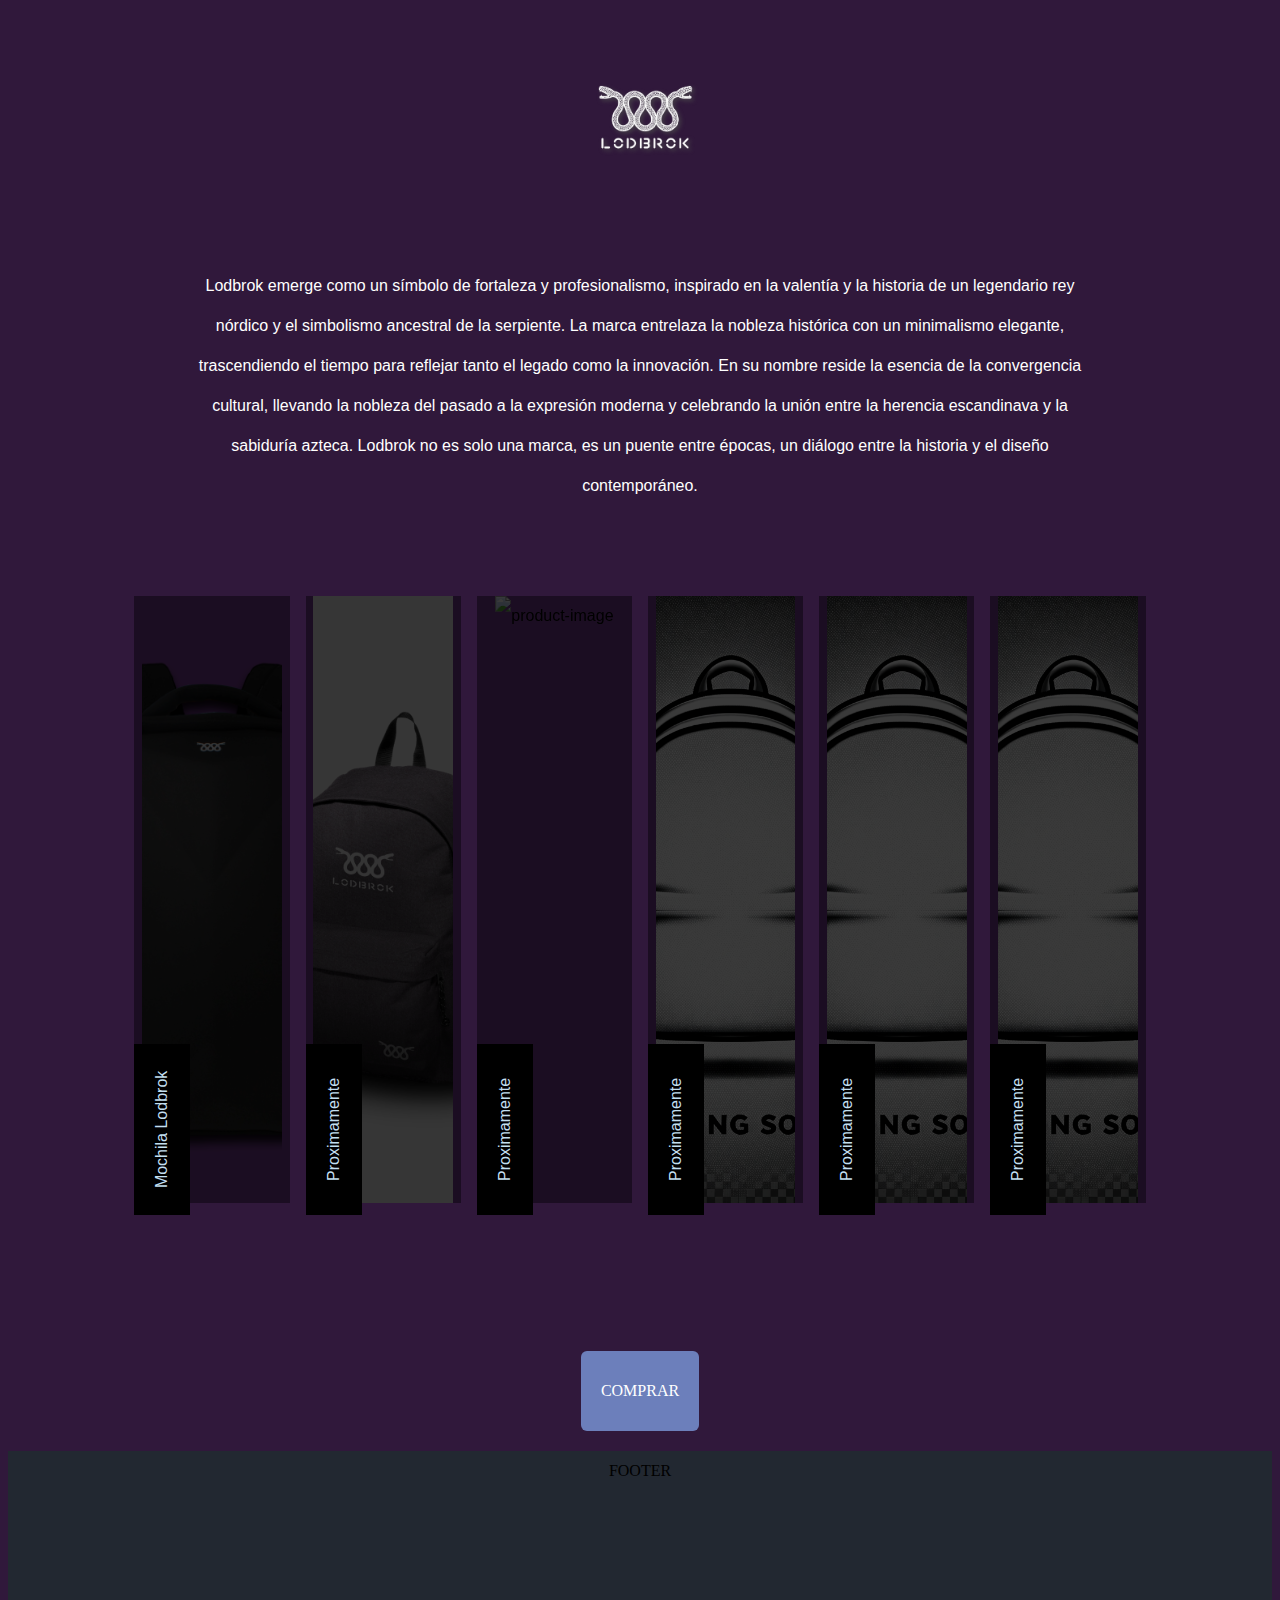
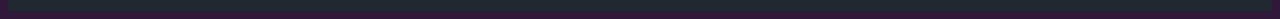
==== commit 3088c81d: "Add files via upload" ====
--- a/index.html
+++ b/index.html
@@ -15,18 +15,21 @@
     <div class="grid">
         <div class="header">
             <div class="menu">
-                 <a href="index.html"><img id="logo" src="archivos/3.-PNGs-JPGs/Lodbrok/Lodbrok-Completo-Blanco.png" alt="" width="25%"
-                    height="auto"></a>
+                <a href="index.html"><img id="logo" src="archivos/3.-PNGs-JPGs/Lodbrok/Lodbrok-Completo-Blanco.png"
+                        alt="" width="25%" height="auto"></a>
                 </a>
+
+                <button class="menu-hamburguesa">☰</button>
                 <div class="inicio">
-                    <span class="inicio_btn">Inicio</span>
+                    <span class="inicio_btn" id="enlacesMenu">Inicio</span>
                 </div>
                 <div class="nosotros">
-                    <span class="nosotros_btn">Nosotros</span>
+                    <span class="nosotros_btn" id="enlacesMenu2">Nosotros</span>
                 </div>
                 <div class="contactanos">
-                    <span class="contactanos_btn">Contactanos</span>
-                </div>
+                    <span class="contactanos_btn" id="enlacesMenu3">Contáctanos</span>
+                </div>
+
             </div>
         </div>
         <div class="contenido">
@@ -223,7 +226,7 @@
                     <a href="landing.html">
                         <img src="archivos/MOCHILA FONDO TRNASPARENTE.png" alt="product-image">
                         <div class="overlay">
-                            <!-- <span class="text">MOCHILA LODBROK</span> -->
+                            <span class="text">MOCHILA LODBROK</span>
                         </div>
                     </a>
                     <div class="head">Mochila Lodbrok</div>
@@ -231,35 +234,35 @@
                 <div class="card">
                     <img src="archivos/3.-PNGs-JPGs/Mockups/M-01.png" alt="product-image">
                     <div class="overlay">
-                        <!-- <span class="text">COMING SOON</span> -->
+                        <span class="text">COMING SOON</span>
                     </div>
                     <div class="head">Proximamente</div>
                 </div>
                 <div class="card">
                     <img src="archivos/3.-PNGs-JPGs/Mockups/M-02.png" alt="product-image">
                     <div class="overlay">
-                        <!-- <span class="text">COMING SOON</span> -->
+                        <span class="text">COMING SOON</span>
                     </div>
                     <div class="head">Proximamente</div>
                 </div>
                 <div class="card">
                     <img src="archivos/proximamente.webp" alt="product-image">
                     <div class="overlay">
-                        <!-- <span class="text">COMING SOON</span> -->
+                        <span class="text">COMING SOON</span>
                     </div>
                     <div class="head">Proximamente</div>
                 </div>
                 <div class="card">
                     <img src="archivos/proximamente.webp" alt="product-image">
                     <div class="overlay">
-                        <!-- <span class="text">COMING SOON</span> -->
+                        <span class="text">COMING SOON</span>
                     </div>
                     <div class="head">Proximamente</div>
                 </div>
                 <div class="card">
                     <img src="archivos/proximamente.webp" alt="product-image">
                     <div class="overlay">
-                        <!-- <span class="text">COMING SOON</span> -->
+                        <span class="text">COMING SOON</span>
                     </div>
                     <div class="head">Proximamente</div>
                 </div>
@@ -277,7 +280,7 @@
             <br><br><br>
         </div>
         <!-- <script src="scripts.js"></script> -->
-
+        <script src="menu_ham.js"></script>
 </body>
 
 </html>--- a/estilos.css
+++ b/estilos.css
@@ -613,3 +613,34 @@
 .conta:hover .overlay {
   opacity: 0; /* The overlay fades out */
 }
+
+/* menu hamburgesa */
+
+.menu-hamburguesa {
+  display: none;
+  font-size: 30px;
+  cursor: pointer;
+}
+
+.overlay .text{
+  display: none;
+}
+
+.vermas{
+  display: none;
+}
+
+.landing .pdf-icon {
+  display: flex;
+  justify-content: center;
+  align-items: center;
+  width: 100px; /* Adjust the size as needed */
+  height: 100px; /* Adjust the size as needed */
+  background-color: #007bff;
+  color: white;
+  font-size: 48px; /* Adjust the size as needed */
+  font-family: Arial, sans-serif;
+  border-radius: 10px; /* Adjust for rounded corners */
+  cursor: pointer;
+  text-decoration: none;
+}
--- a/estilos2.css
+++ b/estilos2.css
@@ -1,5 +1,397 @@
-
-.grid{
-	text-align: center;
+.grid {
+  text-align: center;
 }
 
+/* Add a media query for smaller screens */
+@media (max-width: 768px) {
+  .menu-hamburguesa {
+    display: flex;
+    justify-content: space-between; /* Alinea los elementos a los extremos */
+    align-items: center; /* Centra los elementos verticalmente */
+  }
+
+  .enlaces-menu {
+    display: none;
+    flex-direction: column;
+    width: 100%;
+  }
+
+  .enlaces-menu div {
+    text-align: center;
+    padding: 10px 0;
+  }
+
+  .menu a {
+    display: block;
+    text-align: center;
+  }
+
+  .video_1 video {
+    width: 100%; /* El video llenará el ancho de su contenedor */
+    height: auto; /* La altura se ajustará manteniendo la relación de aspecto */
+    max-height: 100%; /* Opcional: Limita la altura máxima del video */
+  }
+
+  .video_1::after {
+    display: none;
+  }
+
+  div .video_1 {
+    width: 100%;
+    height: 17%;
+  }
+
+  .inicio .inicio_btn,
+  .nosotros_btn,
+  .contactanos_btn {
+    display: none;
+  }
+
+  .texto1 {
+    width: 100%;
+    font-size: 15px;
+  }
+
+  .informacion1 {
+    grid-template-columns: 50% repeat(1, 1fr);
+  }
+
+  .imagen8 {
+    width: 100%;
+  }
+
+  .texto8 {
+    width: 50%;
+  }
+  .overlay .text {
+    display: block;
+    font-size: 59%;
+    transform: rotate(-90deg);
+    width: 100%;
+    
+  }
+
+  .overlay .head {
+    display: none;
+  }
+
+  .card:hover .head {
+    display: none;
+  }
+
+  .card img {
+    width: 90%;
+    height: 50%;
+    object-fit: cover;
+    transition: all 1s ease-in-out;
+    filter: brightness(40%);
+
+    /* filter: grayscale(100%); */
+  }
+
+  .overlay {
+    height: 50%;
+  }
+
+  .head {
+    display: none;
+  }
+
+  .vermas {
+    display: block;
+  }
+  .conta a {
+    animation: delayLink 2s; /* tiempo de retardo deseado */
+    pointer-events: none; /* evita que se haga clic en el enlace */
+  }
+
+  @keyframes delayLink {
+    0%,
+    99.9999% {
+      pointer-events: none;
+    }
+    100% {
+      pointer-events: auto;
+    }
+  }
+
+  .landing .header .menu {
+    grid-template-columns: none;
+  }
+
+  .landing .texto7 {
+    font-size: 15px;
+  }
+
+  .landing h2 strong {
+    font-size: 2em;
+  }
+
+  .landing h1 {
+    font-size: 2em;
+  }
+
+  .landing .texto2 span {
+    font-size: 13px;
+  }
+
+  .landing .imagen2 img {
+    width: 90%;
+  }
+  .landing .texto4 span {
+    font-size: 13px;
+  }
+  .landing .texto5 span {
+    font-size: 13px;
+  }
+  .landing .texto6 span {
+    font-size: 13px;
+  }
+  .landing .imagen4 img {
+    width: 90%;
+  }
+  .landing .imagen5 img {
+    width: 90%;
+  }
+  .landing .imagen6 img {
+    width: 90%;
+  }
+  .landing .lod img {
+    width: 50%;
+  }
+}
+
+@media (max-width: 500px) {
+  .menu-hamburguesa {
+    display: flex;
+    justify-content: space-between; /* Alinea los elementos a los extremos */
+    align-items: center; /* Centra los elementos verticalmente */
+  }
+
+  .enlaces-menu {
+    display: none;
+    flex-direction: column;
+    width: 100%;
+  }
+
+  .enlaces-menu div {
+    text-align: center;
+    padding: 10px 0;
+  }
+
+  .menu a {
+    display: block;
+    text-align: center;
+  }
+
+  .video_1 video {
+    width: 100%; /* El video llenará el ancho de su contenedor */
+    height: auto; /* La altura se ajustará manteniendo la relación de aspecto */
+    max-height: 100%; /* Opcional: Limita la altura máxima del video */
+  }
+
+  .video_1::after {
+    display: none;
+  }
+
+  div .video_1 {
+    width: 100%;
+    height: 10%;
+  }
+
+  .inicio .inicio_btn,
+  .nosotros_btn,
+  .contactanos_btn {
+    display: none;
+  }
+
+  .texto1 {
+    width: 100%;
+    font-size: 15px;
+  }
+
+  .informacion1 {
+   display: flex;
+   flex-direction: column;
+  }
+
+  .imagen8 {
+    width: 100%;
+  }
+
+  .texto8 {
+    width: 100%;
+    font-size: 15px;
+  }
+  .overlay .text {
+    display: block;
+    font-size: 5px;
+    transform: rotate(-90deg);
+    width: 100%;
+  }
+
+  .overlay .head {
+    display: none;
+  }
+
+  .card:hover .head {
+    display: none;
+  }
+
+  .card img {
+    width: 90%;
+    height: 50%;
+    object-fit: cover;
+    transition: all 1s ease-in-out;
+    filter: brightness(40%);
+
+    /* filter: grayscale(100%); */
+  }
+
+  .overlay {
+    height: 50%;
+  }
+
+  .head {
+    display: none;
+  }
+
+  .vermas {
+    display: block;
+  }
+  .conta a {
+    animation: delayLink 2s; /* tiempo de retardo deseado */
+    pointer-events: none; /* evita que se haga clic en el enlace */
+  }
+
+  @keyframes delayLink {
+    0%,
+    99.9999% {
+      pointer-events: none;
+    }
+    100% {
+      pointer-events: auto;
+    }
+  }
+
+  .landing .header .menu {
+    grid-template-columns: none;
+  }
+
+  .landing .texto7 {
+    font-size: 15px;
+  }
+
+  .landing h2 strong {
+    font-size: 2em;
+  }
+
+  .landing h1 {
+    font-size: 2em;
+  }
+
+  .landing .texto2 span {
+    font-size: 13px;
+  }
+
+  .landing .texto2 {
+    width: 100%;
+  }
+
+  .landing .imagen2 img {
+    width: 90%;
+  }
+  .landing .texto4 span {
+    font-size: 13px;
+  }
+  .landing .texto5 span {
+    font-size: 13px;
+  }
+  .landing .texto6 span {
+    font-size: 13px;
+  }
+  .landing .imagen4 img {
+    width: 90%;
+  }
+  .landing .imagen5 img {
+    width: 90%;
+  }
+  .landing .imagen6 img {
+    width: 90%;
+  }
+  .landing .lod img {
+    width: 50%;
+  }
+
+  .landing .informacion2 {
+    display: flex;
+    flex-direction: column;
+  }
+
+  .landing .informacion3 {
+    display: flex;
+    flex-direction: column;
+  }
+
+  .landing .informacion4 {
+    display: flex;
+    flex-direction: column;
+  }
+  .landing .informacion5 {
+    display: flex;
+    flex-direction: column;
+  }
+  .landing .informacion6 {
+    display: flex;
+    flex-direction: column;
+  }
+  .landing .texto4 {
+    width: 100%;
+  }
+  .landing .texto5 {
+    width: 100%;
+  }
+  .landing .texto6 {
+    width: 100%;
+  }
+
+  .landing .imagen2 {
+    width: 100%;
+  }
+  .landing .imagen4 {
+    width: 100%;
+  }
+  .landing .imagen5 {
+    width: 100%;
+  }
+  .landing .imagen6 {
+    width: 100%;
+  }
+  .landing .imagen7 {
+    width: 100%;
+  }
+  /* ------- */
+  .landing .imagen2 img {
+    border-radius: 10%;
+  }
+  .landing .imagen4 img {
+    border-radius: 10%;
+  }
+  .landing .imagen5 img {
+    border-radius: 10%;
+  }
+  .landing .imagen6 img {
+    border-radius: 10%;
+  }
+
+  .imagen8 img{
+    width: 100%;
+    animation: none;
+  }
+
+  .imagen8{
+    width: 90%;
+  }
+
+
+}
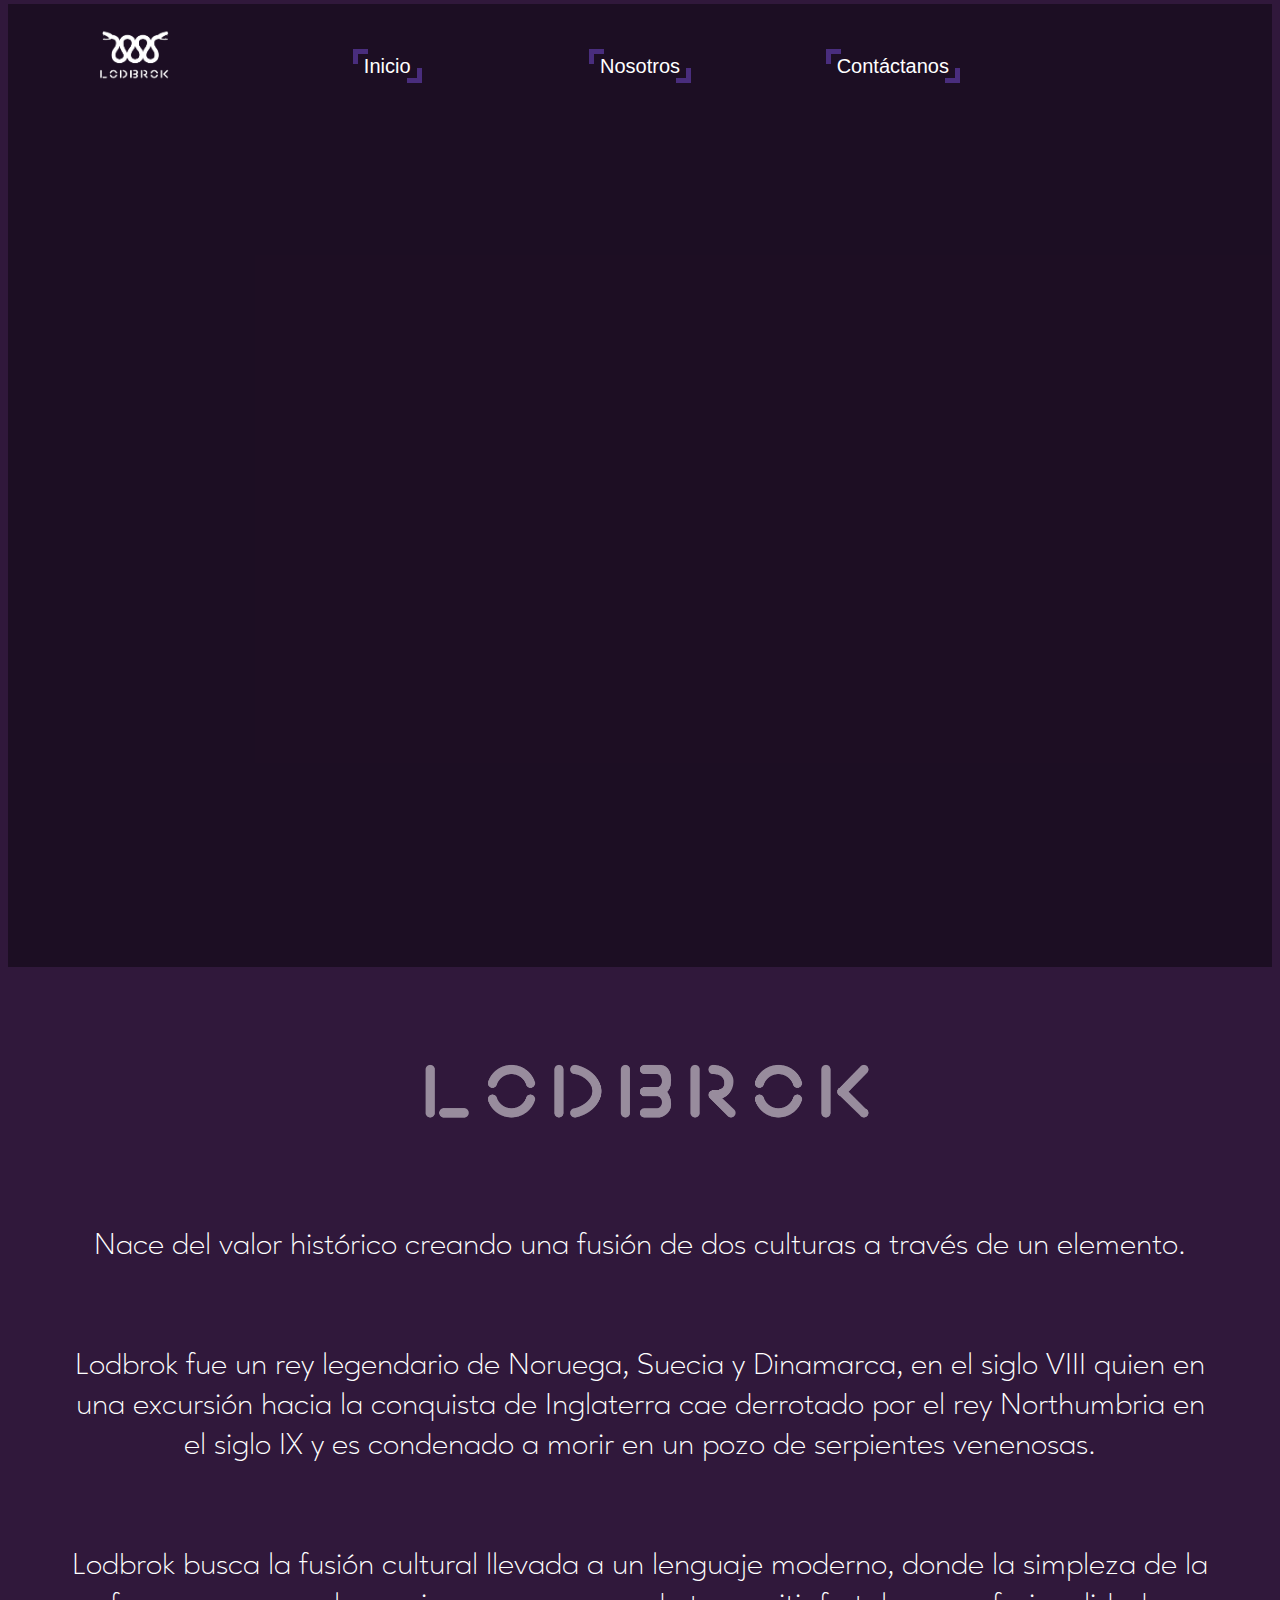
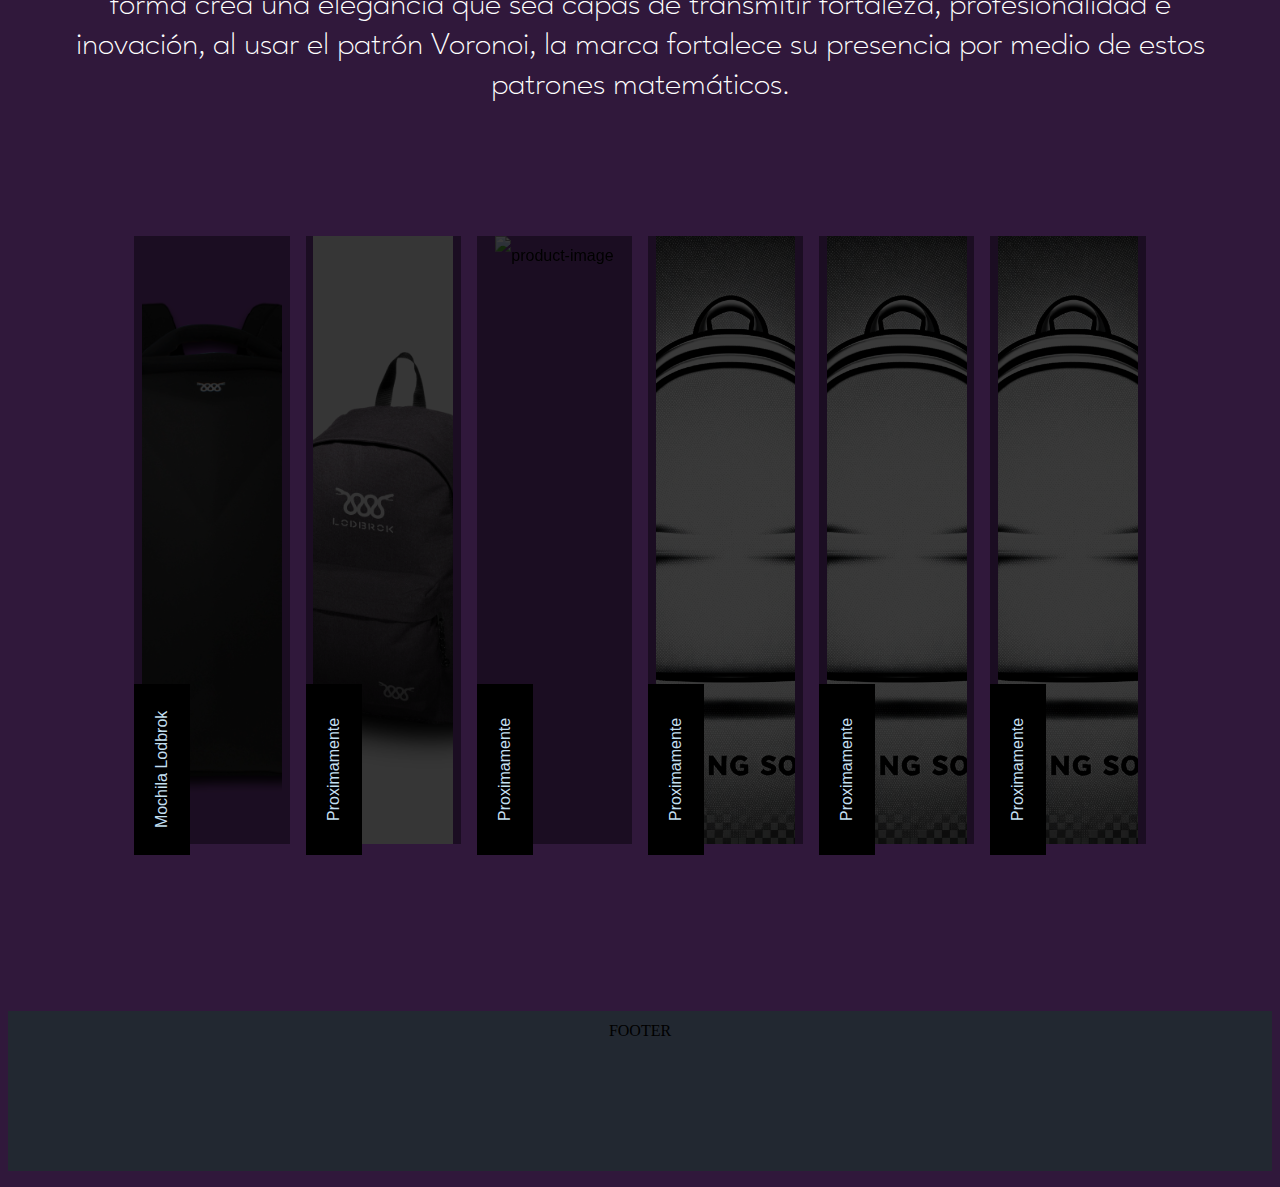
==== commit 5a58de3b: "feat: Actualizaciòn de Proyecto" ====
--- a/index.html
+++ b/index.html
@@ -10,66 +10,71 @@
     <title>LODBROK</title>
 </head>
 
-<body>
-
-    <div class="grid">
-        <div class="header">
-            <div class="menu">
-                <a href="index.html"><img id="logo" src="archivos/3.-PNGs-JPGs/Lodbrok/Lodbrok-Completo-Blanco.png"
-                        alt="" width="25%" height="auto"></a>
-                </a>
-
-                <button class="menu-hamburguesa">☰</button>
-                <div class="inicio">
-                    <span class="inicio_btn" id="enlacesMenu">Inicio</span>
-                </div>
-                <div class="nosotros">
-                    <span class="nosotros_btn" id="enlacesMenu2">Nosotros</span>
-                </div>
-                <div class="contactanos">
-                    <span class="contactanos_btn" id="enlacesMenu3">Contáctanos</span>
-                </div>
-
-            </div>
-        </div>
+<body class="index">
+
+    <div class="grid" style="margin-top: -24px;">
         <div class="contenido">
             <div class="video_1">
                 <video autoplay loop muted class="LODBROK_V" src="archivos/MOCHILA NEGRA ANTIROBO.mp4"></video>
+                <div class="menu">
+                    <a href="index.html"><img id="logo" src="archivos/3.-PNGs-JPGs/Lodbrok/Lodbrok-Completo-Blanco.png"
+                            alt="" width="25%" height="auto"></a>
+                    </a>
+                    <div class="menu-hamburguesa">
+                        <button class="menu-hamburguesa">☰</button>
+                    </div>
+                    <div class="inicio">
+                        <span class="inicio_btn" id="enlacesMenu">Inicio</span>
+                    </div>
+                    <div class="nosotros">
+                        <span class="nosotros_btn" id="enlacesMenu2">Nosotros</span>
+                    </div>
+                    <div class="contactanos">
+                        <span class="contactanos_btn" id="enlacesMenu3">Contáctanos</span>
+                    </div>
+
+                </div>
             </div>
             <br>
             <div class="informacion1">
                 <div class="imagen1">
-                    <img src="archivos/3.-PNGs-JPGs/Lodbrok/Lodbrok-Completo-Voronoi-Blanco.png" style="width: 100%;"
-                        alt="">
-                </div>
-                <div class="texto1">
-                    <br>
+                    <img src="archivos/3.-PNGs-JPGs/Lodbrok/Logotipo - Lodbrok - Letras - Blanco.png" alt="">
+                </div>
+                <!-- <div class="texto1">
                     <span>
                         Lodbrok emerge como un símbolo de fortaleza y profesionalismo, inspirado en la valentía y la
                         historia de un legendario rey nórdico y el simbolismo ancestral de la serpiente.
-                        La marca entrelaza la nobleza histórica con un minimalismo elegante, trascendiendo el tiempo
-                        para reflejar tanto el legado como la innovación. En su nombre reside la esencia de la
-                        convergencia cultural, llevando la nobleza del pasado a la expresión moderna y celebrando la
-                        unión entre la herencia escandinava y la sabiduría azteca. Lodbrok no es solo una marca, es un
-                        puente entre épocas, un diálogo entre la historia y el diseño contemporáneo.
-                    </span>
-                </div>
+                    </span>
+                </div> -->
             </div>
             <div class="informacion8">
-                <div class="imagen8">
-                    <img src="archivos/3.-PNGs-JPGs/Lodbrok/Lodbrok-Completo-Voronoi-Blanco.png" style="width: 20%;"
+                <!-- <div class="imagen8">
+                    <img src="archivos/3.-PNGs-JPGs/Lodbrok/Logotipo - Lodbrok - Letras - Blanco.png"
                         alt="">
-                </div>
+                </div> -->
                 <div class="texto8">
                     <br>
                     <span>
-                        Lodbrok emerge como un símbolo de fortaleza y profesionalismo, inspirado en la valentía y la
-                        historia de un legendario rey nórdico y el simbolismo ancestral de la serpiente.
-                        La marca entrelaza la nobleza histórica con un minimalismo elegante, trascendiendo el tiempo
-                        para reflejar tanto el legado como la innovación. En su nombre reside la esencia de la
-                        convergencia cultural, llevando la nobleza del pasado a la expresión moderna y celebrando la
-                        unión entre la herencia escandinava y la sabiduría azteca. Lodbrok no es solo una marca, es un
-                        puente entre épocas, un diálogo entre la historia y el diseño contemporáneo.
+                        Nace del valor histórico creando una fusión de dos culturas a través de un elemento.
+                    </span>
+                    <br>
+                    <br>
+                    <br>
+                    <span>
+                        Lodbrok fue un rey legendario de Noruega, Suecia y Dinamarca, en el siglo VIII
+                        quien en una excursión hacia la conquista de Inglaterra cae
+                        derrotado por el rey Northumbria en el siglo IX y es condenado a morir en un pozo de serpientes
+                        venenosas.
+                    </span>
+                    <br>
+                    <br>
+                    <br>
+                    <span>
+                        Lodbrok busca la fusión cultural llevada a un lenguaje
+                        moderno, donde la simpleza de la forma crea una elegancia que sea capas de transmitir fortaleza,
+                        profesionalidad e inovación, al usar el patrón Voronoi, la marca fortalece su presencia por
+                        medio de estos patrones
+                        matemáticos.
                     </span>
                 </div>
             </div>
@@ -221,6 +226,19 @@
                 </div>
             </div> -->
             <br>
+            <!-- <div class="informacion10">
+                <div class="imagen10">
+                    <img src="archivos/3.-PNGs-JPGs/Lodbrok/Lodbrok-Completo-Blanco.png" style="width: 80%;"
+                    alt="">
+                </div>
+                <div class="texto1">
+                    <span>
+                        Lodbrok emerge como un símbolo de fortaleza y profesionalismo, inspirado en la valentía y la
+                        historia de un legendario rey nórdico y el simbolismo ancestral de la serpiente.
+                    </span>
+                </div>
+            </div> -->
+            <br>
             <div class="conta">
                 <div class="card">
                     <a href="landing.html">
@@ -267,19 +285,32 @@
                     <div class="head">Proximamente</div>
                 </div>
             </div>
-            <br>
-            <br>
-            <div class="button_cont">
-                <a class="example_e" href="https://www.amazon.com.mx/dp/B0CP6DMWVV?ref=myi_title_dp" target="_blank"
-                    rel="nofollow noopener">COMPRAR
-                </a>
-            </div>
+            <div class="responsivo" style="height: 12%;">
+                <figure class="icon-cards mt-3">
+                    <div class="icon-cards__content">
+                        <div class="icon-cards__item d-flex align-items-center justify-content-center">
+                            <a href="landing.html">
+                                <img src="archivos/1 2.png" alt="" style="width: 100%;">
+                            </a>
+                        </div>
+                        <div class="icon-cards__item d-flex align-items-center justify-content-center"><img
+                                src="archivos/proximamente.webp" alt="" style="width: 100%;"></div>
+                        <div class="icon-cards__item d-flex align-items-center justify-content-center"><img
+                                src="archivos/proximamente.webp" alt="" style="width: 100%;"></div>
+                    </div>
+                </figure>
+            </div>
+            <br>
+            <br>
+
         </div>
+
         <div class="footer">FOOTER
             <br>
             <br><br><br>
         </div>
         <!-- <script src="scripts.js"></script> -->
+        <script src="carrusel_responsive.js"></script>
         <script src="menu_ham.js"></script>
 </body>
 
--- a/estilos.css
+++ b/estilos.css
@@ -3,6 +3,8 @@
   src: url(archivos/2.-Tipografías/Roboto-Thin.ttf) format("truetype");
   font-family: "LODBROK-G";
   src: url(archivos/2.-Tipografías/Roboto-Regular.ttf) format("truetype");
+  font-family: "LODBROK-INDEX";
+  src: url(archivos/2.-Tipografías/AgeoPersonalUse-Light.otf) format("truetype")
 }
 
 body {
@@ -27,11 +29,11 @@
     "footer   footer    footer";
 }
 
-.grid .header {
+/* .grid .menu {
   grid-column-start: header;
   grid-column-end: header;
   height: 100px;
-}
+} */
 
 .grid .contenido {
   background: #30183b;
@@ -49,7 +51,28 @@
   grid-area: footer;
 }
 
-.header .menu {
+
+/* codigo agregado */
+
+.menu a{
+  /* Estilos para tus enlaces */
+  display: inline-block; /* O block, dependiendo de tus necesidades */
+  margin: 0 10px; /* Ajusta el espaciado según sea necesario */
+  text-decoration: none; /* Para eliminar el subrayado */
+  color: white; /* O el color que prefieras */
+  z-index: 1001; /* Un valor más alto que el del menú para asegurarse de que sean clicables */
+}
+
+.menu span{
+  z-index: 1001;
+}
+
+
+
+
+
+/* aqui termina codigo agregado */
+.menu {
   display: grid;
   /* grid-gap: 10px; */
   grid-template-columns: repeat(auto-fit, minmax(10%, 20%));
@@ -57,7 +80,7 @@
   font-family: "LODBROK-G", sans-serif;
   font-size: 20px;
   justify-items: center;
-  background: #30183b;
+  z-index: 1000;
 }
 
 #logo {
@@ -71,14 +94,17 @@
 
 .inicio {
   animation: myAnim2 1.2s ease 0s 1 normal forwards;
+  z-index: 1001;
 }
 
 .nosotros {
   animation: myAnim2 1.5s ease 0s 1 normal forwards;
+  z-index: 1001;
 }
 
 .contactanos {
   animation: myAnim2 1.7s ease 0s 1 normal forwards;
+  z-index: 1001;
 }
 
 .tienda_en_linea {
@@ -89,6 +115,7 @@
 .nosotros_btn,
 .contactanos_btn,
 .tienda_en_linea_btn {
+  z-index: 1001;
   color: #fff;
   cursor: pointer;
   position: relative;
@@ -147,14 +174,14 @@
   position: relative;
   overflow: hidden;
   width: 100%;
-  height: 100vh; /* Asegúrate de que el div ocupe toda la altura de la ventana */
+  height: 100vh;
   padding-bottom: 5%;
 }
 
 .video_1 video {
   width: 100%;
   height: 100%;
-  object-fit: cover; /* Esto asegurará que el video cubra todo el espacio sin ser cortado */
+  object-fit: cover;
   position: absolute;
   top: 0;
   left: 0;
@@ -185,7 +212,7 @@
 
 .informacion1 {
   display: grid;
-  grid-template-columns: 35% repeat(1, 1fr);
+  /* grid-template-columns: 35% repeat(1, 1fr); */
 
   align-content: center;
   align-items: center;
@@ -206,9 +233,10 @@
 }
 
 .texto1 {
-  width: 70%;
+  width: 100%;
   display: grid;
-  font-size: 1em;
+  font-family: "LODBROK-INDEX", sans-serif;
+  font-size: 30px;
   margin-left: auto;
   margin-right: auto;
 }
@@ -291,7 +319,7 @@
   background: #6c7fbb;
   color: #ffffff !important;
   font-weight: 100;
-  padding: 20px;
+  padding: 10px;
   text-transform: uppercase;
   border-radius: 6px;
   display: inline-block;
@@ -505,24 +533,21 @@
 }
 
 .imagen8 {
-  width: 70%;
+  width: 60%;
 }
 .imagen8 img {
-  width: 70%;
+  width: 80%;
   height: auto;
-  filter: brightness(150%);
+  /* filter: brightness(150%);
   filter: drop-shadow(2px 2px 2px #4b4b4b);
-  animation: palpitar 4s infinite ease-in-out;
+  animation: palpitar 4s infinite ease-in-out; */
 }
 .texto8 {
-  width: 70%;
-}
-
-.texto8 strong {
-  font-family: "LODBROK", sans-serif;
-}
-
-/* carrusel */
+  width: 90%;
+  font-size: 30px;
+  font-family: "LODBROK-INDEX", sans-serif;
+}
+
 
 .conta {
   display: flex;
@@ -620,6 +645,7 @@
   display: none;
   font-size: 30px;
   cursor: pointer;
+  z-index: 10001;
 }
 
 .overlay .text{
@@ -644,3 +670,50 @@
   cursor: pointer;
   text-decoration: none;
 }
+
+.responsivo{
+  display: flex;
+  justify-content: center;
+}
+
+.informacion10 {
+  display: flex;
+  flex-direction: row-reverse;
+
+  align-content: center;
+  align-items: center;
+  padding-top: 2%;
+  /* padding-right: 10%; */
+  /* padding-left: 10%; */
+  font-family: "LODBROK-INDEX", sans-serif;
+  color: #fff;
+  filter: brightness(150%);
+  width: 100%;
+  /* height: 30%; */
+  /* background-color: #ff8000; */
+}
+
+.imagen10{
+  width: 80%;
+  opacity: 0.5;
+}
+
+.informacion1 .imagen1 img{
+  width: 40%;
+  opacity: 0.5;
+}
+
+.landing .header .menu{
+  display: grid;
+  grid-template-columns: 35% repeat(3, 90%);
+  align-items: center;
+  font-family: "LODBROK-G", sans-serif;
+  justify-items: center;
+  font-size: 20px;
+  padding: 0;
+  margin: 0;
+}
+
+.responsivo{
+  display: none;
+}--- a/estilos2.css
+++ b/estilos2.css
@@ -8,6 +8,16 @@
     display: flex;
     justify-content: space-between; /* Alinea los elementos a los extremos */
     align-items: center; /* Centra los elementos verticalmente */
+
+    position: absolute;
+    /* display: ruby; */
+    justify-content: center;
+    z-index: 1001;
+    margin-top: -22px;
+  }
+
+  #logo {
+  width: 100%;
   }
 
   .enlaces-menu {
@@ -159,14 +169,39 @@
   .landing .lod img {
     width: 50%;
   }
+  .responsivo{
+    display: flex;
+
+  }
+
+  .responsivo img{
+    width: 100%;
+    height: 260px;
+  }
+
+  .conta{
+    display: none;
+  }
+
+
+  .landing .example_e.amazon{
+    width: 30%!important;
+  }
 }
 
 @media (max-width: 500px) {
   .menu-hamburguesa {
-    display: flex;
+    /* display: flex; */
     justify-content: space-between; /* Alinea los elementos a los extremos */
     align-items: center; /* Centra los elementos verticalmente */
-  }
+
+    font-size: 18px;
+    position: absolute;
+    /* display: ruby; */
+    justify-content: center;
+    margin-top: -10px;
+  }
+
 
   .enlaces-menu {
     display: none;
@@ -394,4 +429,93 @@
   }
 
 
-}
+  .responsivo{
+    display: flex;
+    margin-bottom: 70px;
+  }
+
+  .responsivo img{
+    width: 100%;
+    height: 260px;
+  }
+
+  .conta{
+    display: none;
+  }
+
+  
+  .landing .button_cont .example_e.amazon{
+    width: 40%!important;
+
+}
+
+
+/* Cards Carousel */
+/* ---------------------------------------------- */
+
+.icon-cards {
+  position: relative;
+  width: 60vw;
+  height: 40vw;
+  max-width: 380px;
+  max-height: 250px;
+  margin: 0;
+  color: white;
+  perspective: 1000px;
+  transform-origin: center;
+}
+
+/* This is the element that rotates with the animation */
+.icon-cards__content {
+  position: absolute;
+  width: 100%;
+  height: 100%;
+  transform-origin: center;
+  transform-style: preserve-3d;
+  transform: translateZ(-30vw) rotateY(0);
+  animation: carousel 10s infinite cubic-bezier(0.77, 0, 0.175, 1) forwards;
+}
+
+.icon-cards__content.step-animation {
+  animation: carousel 8s infinite steps(1) forwards;
+}
+
+/* Individual cards */
+.icon-cards__item {
+  position: absolute;
+  top: 0;
+  left: 0;
+  right: 0;
+  bottom: 0;
+  width: 60vw;
+  height: 40vw;
+  max-width: 380px;
+  max-height: 250px;
+  box-shadow: 0 5px 20px rgba(0,0,0,.1);
+  border-radius: 6px;
+  transform-origin: center;
+}
+
+.icon-cards__item:nth-child(1) {
+  /* background: #FDD94F; */
+  transform: rotateY(0) translateZ(35vw);
+}
+
+.icon-cards__item:nth-child(2) {
+  background: #F87949;
+  transform: rotateY(120deg) translateZ(35vw);
+}
+
+.icon-cards__item:nth-child(3) {
+  background: #FBAB48;
+  transform: rotateY(240deg) translateZ(35vw);
+}
+
+/* Carousel animation */
+@keyframes carousel {
+  0%,  17.5%  { transform: translateZ(-35vw) rotateY(0); }
+  27.5%, 45%  { transform: translateZ(-35vw) rotateY(-120deg); }
+  55%, 72.5%  { transform: translateZ(-35vw) rotateY(-240deg); }
+  82.5%, 100% { transform: translateZ(-35vw) rotateY(-360deg); }
+}
+}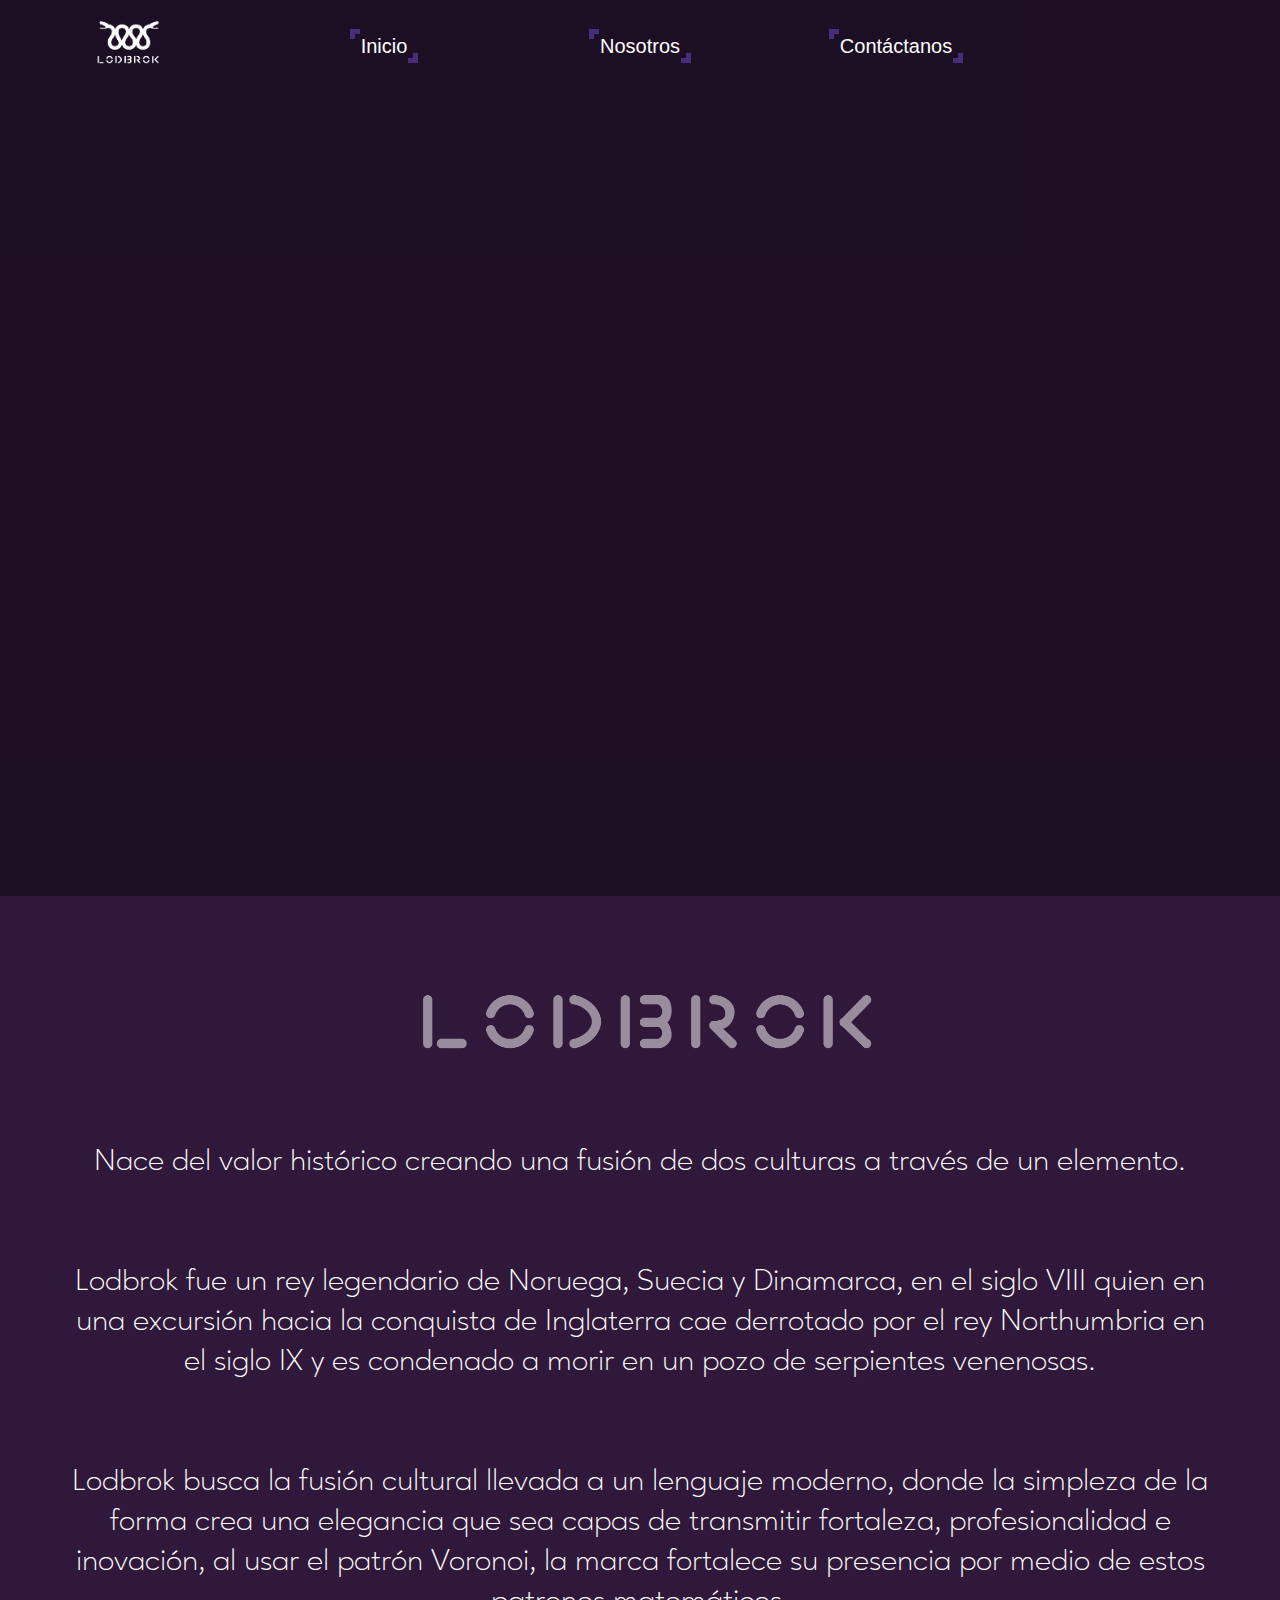
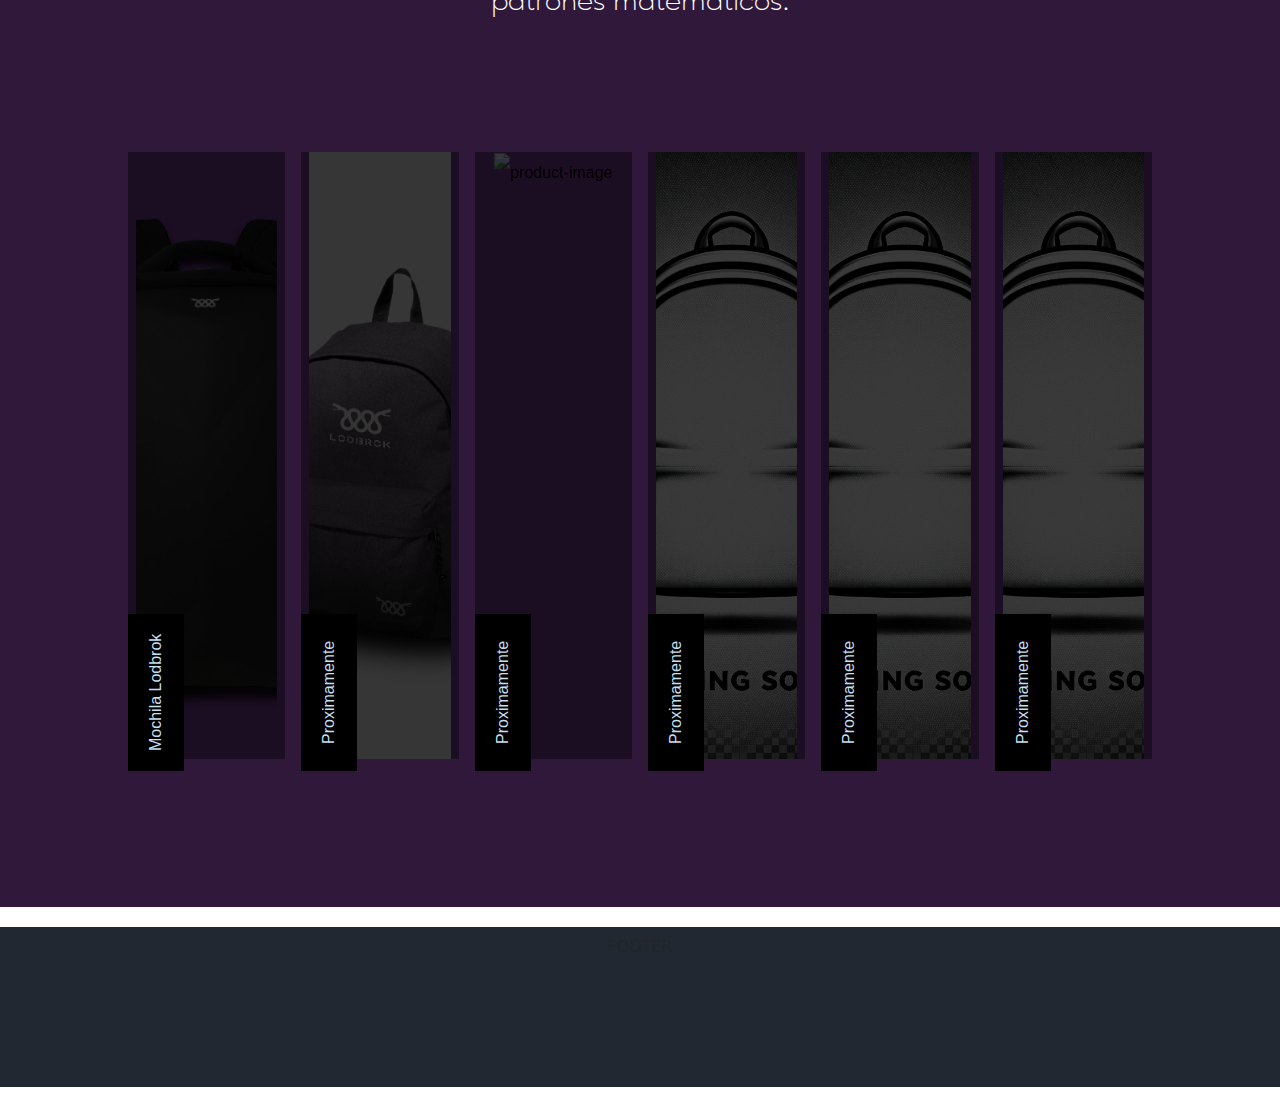
==== commit 1661a29c: "feat: Actualización index" ====
--- a/index.html
+++ b/index.html
@@ -7,6 +7,19 @@
     <link rel="icon" type="image/png" href="archivos/3.-PNGs-JPGs/Lodbrok/Sello Simplificado - Blanco.png">
     <link rel="stylesheet" href="estilos.css">
     <link rel="stylesheet" href="estilos2.css">
+<!-- boostrap -->
+<link
+     href="https://cdn.jsdelivr.net/npm/bootstrap@5.3.3/dist/css/bootstrap.min.css"
+    rel="stylesheet"
+    integrity="sha384-QWTKZyjpPEjISv5WaRU9OFeRpok6YctnYmDr5pNlyT2bRjXh0JMhjY6hW+ALEwIH"
+    crossorigin="anonymous"
+    />
+<link
+    rel="stylesheet"
+    href="https://cdn.jsdelivr.net/npm/bootstrap-icons@1.11.3/font/bootstrap-icons.min.css"
+/>
+  
+<!-- end boostrap -->
     <title>LODBROK</title>
 </head>
 
@@ -40,18 +53,8 @@
                 <div class="imagen1">
                     <img src="archivos/3.-PNGs-JPGs/Lodbrok/Logotipo - Lodbrok - Letras - Blanco.png" alt="">
                 </div>
-                <!-- <div class="texto1">
-                    <span>
-                        Lodbrok emerge como un símbolo de fortaleza y profesionalismo, inspirado en la valentía y la
-                        historia de un legendario rey nórdico y el simbolismo ancestral de la serpiente.
-                    </span>
-                </div> -->
             </div>
             <div class="informacion8">
-                <!-- <div class="imagen8">
-                    <img src="archivos/3.-PNGs-JPGs/Lodbrok/Logotipo - Lodbrok - Letras - Blanco.png"
-                        alt="">
-                </div> -->
                 <div class="texto8">
                     <br>
                     <span>
@@ -78,169 +81,10 @@
                     </span>
                 </div>
             </div>
-            <!-- <div class="informacion7">
-                <div class="lod">
-                    <img src="archivos/3.-PNGs-JPGs/Lodbrok/Logotipo - Lodbrok - Letras - Blanco.png" width="20%"
-                        alt="La Mochila Lodbrok">
-                </div>
-
-                <div class="imagen7">
-                    <a href="https://www.amazon.com.mx/dp/B0CP6DMWVV?ref=myi_title_dp" target="_blank"> <img
-                            src="archivos/MOCHILA FONDO TRNASPARENTE.png" alt=""> </a>
-
-                </div>
-
-
-                <div class="texto7">
-                    <br>
-                    <span>
-                        La <strong>"Mochila Antirrobo P/laptop 17 In RE7 Waterproof con USB"</strong> de Lodbrok
-                        redefine
-                        la seguridad y
-                        el estilo para el profesional moderno. Inspirada en la fortaleza vikinga, esta mochila
-                        combina
-                        materiales impermeables de alta calidad con un diseño inteligente antirrobo, protegiendo tus
-                        dispositivos y documentos más valiosos. Equipada con un puerto USB externo, permite la carga
-                        de
-                        dispositivos en movimiento, mientras su capacidad para laptops de hasta 17 pulgadas asegura
-                        amplitud y comodidad sin igual. Cada detalle, desde sus compartimentos ocultos hasta los
-                        cierres
-                        reforzados, está pensado para brindar tranquilidad y eficiencia en la vida urbana,
-                        convirtiéndola en una verdadera armadura para el viajero tecnológico de hoy.
-                    </span>
-                </div>
-            </div>
             <br>
             <br>
-            <h2>
-                <strong>
-                    CARACTERÍSTICAS
-                </strong>
-            </h2>
-            <br>
-            <div class="informacion2">
-                <div class="imagen2">
-                    <img src="archivos/6 1.png" alt="">
-                </div>
-                <div class="texto2">
-                    <h1>
-                        Aprueba de agua
-                    </h1>
-                    <br>
-                    <span>
-                        La <strong>mochila Lodbrok</strong> está diseñada para enfrentar los desafíos del día a día,
-                        brindando una
-                        resistencia al agua excepcional que protege tus pertenencias más preciadas. Con correas
-                        absorbentes que mantienen la comodidad incluso en condiciones húmedas, una carcasa rígida que
-                        defiende contra los elementos, y un cierre de precisión que asegura tus enseres con un sellado
-                        confiable, esta mochila no es solo un accesorio, es una fortaleza en movimiento. Cada detalle,
-                        desde la textura hasta la funcionalidad, está cuidadosamente pensado para ofrecerte la máxima
-                        protección sin comprometer la elegancia.
-                    </span>
-                </div>
-            </div>
-            <br>
-            <div class="informacion3">
-                <div class="imagen2">
-                    <img class="img3" src="archivos/7 1.png" alt="">
-                </div>
-                <div class="texto2">
-                    <h1>
-                        Mantente conectado
-                    </h1>
-                    <br>
-                    <span>
-                        En el dinámico mundo actual, permanecer conectado es más que una comodidad; es una necesidad.
-                        <strong> La mochila Lodbrok </strong> se convierte en tu centro de conectividad móvil con su
-                        innovadora salida de audio de 3.5 mm y puerto USB integrado, diseñados para aquellos que están
-                        en movimiento. Ya sea para disfrutar de tu música preferida o para mantener tus dispositivos
-                        cargados y listos, esta mochila es tu compañera ideal para la vida urbana. Con un enfoque en la
-                        funcionalidad sin sacrificar la estética, <strong> la mochila Lodbrok </strong> fusiona
-                        tecnología y diseño, asegurando que estés equipado para cualquier aventura que la ciudad
-                        presente.
-                    </span>
-                </div>
-            </div>
-            <br>
-            <div class="informacion4">
-                <div class="imagen4">
-                    <img src="archivos/8 1.png" alt="">
-                </div>
-                <div class="texto4">
-                    <h1>
-                        Espacio y Estilo en Cada Dimensión
-                    </h1>
-                    <br>
-                    <span>
-                        Descubre la amplitud y elegancia de <strong>la mochila Lodbrok</strong>, perfectamente
-                        dimensionada para la vida
-                        moderna. Con 48 cm de altura, 32 cm de anchura y una profundidad de 16 cm, esta mochila está
-                        diseñada para albergar cómodamente laptops de hasta 17 pulgadas, garantizando que tu equipo
-                        esencial te acompañe con seguridad y estilo. La estructura optimizada de la mochila ofrece un
-                        equilibrio ideal entre capacidad interna y portabilidad, reflejando la fusión de funcionalidad
-                        avanzada con un diseño minimalista y contemporáneo
-                    </span>
-                </div>
-            </div>
-            <br>
-            <div class="informacion5">
-                <div class="imagen5">
-                    <img src="archivos/9 1.png" alt="">
-                </div>
-                <div class="texto5">
-                    <h1>
-                        Compartimentos de Vanguardia
-                    </h1>
-                    <br>
-                    <span>
-                        <strong>La mochila Lodbrok</strong> es una obra maestra de organización y eficiencia. Su
-                        interior revela un
-                        santuario de compartimentos inteligentemente distribuidos, diseñados para llevar desde tu laptop
-                        y tablet hasta la cámara y accesorios esenciales. Con espacios específicos para cada
-                        dispositivo, esta mochila asegura que todo, desde tus gafas de sol hasta tu mouse y cargadores,
-                        encuentren su lugar en un entorno acolchado y seguro. Perfecta para el profesional que valora la
-                        organización tanto como la moda, <strong>la mochila Lodbrok</strong> es el núcleo de la
-                        funcionalidad elegante
-                    </span>
-                </div>
-            </div>
-            <br>
-            <div class="informacion6">
-                <div class="imagen6">
-                    <img src="archivos/10 1.png" alt="">
-                </div>
-                <div class="texto6">
-                    <h1>
-                        Compartimentos de Vanguardia
-                    </h1>
-                    <br>
-                    <span>
-                        <strong>La mochila Lodbrok</strong> integra una tecnología de bloqueo avanzada, garantizando una
-                        seguridad excepcional para tus pertenencias más valiosas. Con un sistema de contraseña
-                        personalizable, puedes configurar tu propio código de seguridad, asegurando que solo tú tengas
-                        acceso al contenido de tu mochila. El mecanismo intuitivo de bloqueo y desbloqueo está diseñado
-                        para ofrecer tranquilidad y protección antirrobo, mientras te desplazas por la ciudad. Sigue
-                        estos pasos simples para personalizar tu código y experimenta la combinación perfecta de
-                        seguridad inteligente y diseño elegante.
-                    </span>
-                </div>
-            </div> -->
-            <br>
-            <!-- <div class="informacion10">
-                <div class="imagen10">
-                    <img src="archivos/3.-PNGs-JPGs/Lodbrok/Lodbrok-Completo-Blanco.png" style="width: 80%;"
-                    alt="">
-                </div>
-                <div class="texto1">
-                    <span>
-                        Lodbrok emerge como un símbolo de fortaleza y profesionalismo, inspirado en la valentía y la
-                        historia de un legendario rey nórdico y el simbolismo ancestral de la serpiente.
-                    </span>
-                </div>
-            </div> -->
-            <br>
-            <div class="conta">
-                <div class="card">
+            <div class="conta sin_boost">
+                <div class="carta">
                     <a href="landing.html">
                         <img src="archivos/MOCHILA FONDO TRNASPARENTE.png" alt="product-image">
                         <div class="overlay">
@@ -249,35 +93,35 @@
                     </a>
                     <div class="head">Mochila Lodbrok</div>
                 </div>
-                <div class="card">
+                <div class="carta">
                     <img src="archivos/3.-PNGs-JPGs/Mockups/M-01.png" alt="product-image">
                     <div class="overlay">
                         <span class="text">COMING SOON</span>
                     </div>
                     <div class="head">Proximamente</div>
                 </div>
-                <div class="card">
+                <div class="carta">
                     <img src="archivos/3.-PNGs-JPGs/Mockups/M-02.png" alt="product-image">
                     <div class="overlay">
                         <span class="text">COMING SOON</span>
                     </div>
                     <div class="head">Proximamente</div>
                 </div>
-                <div class="card">
+                <div class="carta">
                     <img src="archivos/proximamente.webp" alt="product-image">
                     <div class="overlay">
                         <span class="text">COMING SOON</span>
                     </div>
                     <div class="head">Proximamente</div>
                 </div>
-                <div class="card">
+                <div class="carta">
                     <img src="archivos/proximamente.webp" alt="product-image">
                     <div class="overlay">
                         <span class="text">COMING SOON</span>
                     </div>
                     <div class="head">Proximamente</div>
                 </div>
-                <div class="card">
+                <div class="carta">
                     <img src="archivos/proximamente.webp" alt="product-image">
                     <div class="overlay">
                         <span class="text">COMING SOON</span>
@@ -300,6 +144,18 @@
                     </div>
                 </figure>
             </div>
+            <div class="carusel700px">
+                <div class="card carta700" style="width: 18rem;">
+                    <div class="card-body">
+                      <h5 class="card-title">Mochila Lodbrok</h5>
+                      <div class="cartab">
+                        <img src="archivos/1 2.png" alt="" style="width: 100%;" alt="Mochila Antirrobo P/laptop 17 In Lodbrok Re7 Waterproof Usb">
+                      </div>
+                      <p class="card-text">Mochila Antirrobo Para laptop Lodbrok Waterproof Usb</p>
+                      <a href="landing.html" class="btn btn-primary">Ver Producto</a>
+                    </div>
+                  </div>
+            </div>
             <br>
             <br>
 
@@ -309,7 +165,6 @@
             <br>
             <br><br><br>
         </div>
-        <!-- <script src="scripts.js"></script> -->
         <script src="carrusel_responsive.js"></script>
         <script src="menu_ham.js"></script>
 </body>
--- a/estilos.css
+++ b/estilos.css
@@ -561,18 +561,18 @@
   /* transform: skew(-2deg); */
 }
 
-.card {
+.carta {
   flex: 1;
   transition: all 1s ease-in-out;
   height: 75vmin;
   position: relative;
 }
 
-.card:not(:nth-child(6)) {
+.carta:not(:nth-child(6)) {
   margin-right: 1em;
 }
 
-.card img {
+.carta img {
   width: 90%;
   height: 90%;
   object-fit: cover;
@@ -597,16 +597,16 @@
   white-space: nowrap;
 }
 
-.card:hover {
+.carta:hover {
   flex-grow: 10;
 }
 
-.card:hover img {
+.carta:hover img {
   /* filter: grayscale(0); */
   filter: brightness(100%);
 }
 
-.card:hover .head {
+.carta:hover .head {
   text-align: center;
   top: calc(100%-2em);
   color: white;
@@ -716,4 +716,16 @@
 
 .responsivo{
   display: none;
-}+}
+
+.carusel700px{
+  display: none;
+}
+
+h5{
+  font-family: "LODBROK-G", sans-serif;
+}
+
+p{
+  font-family: "LODBROK-INDEX", sans-serif;
+}
--- a/estilos2.css
+++ b/estilos2.css
@@ -17,7 +17,7 @@
   }
 
   #logo {
-  width: 100%;
+    width: 100%;
   }
 
   .enlaces-menu {
@@ -78,7 +78,6 @@
     font-size: 59%;
     transform: rotate(-90deg);
     width: 100%;
-    
   }
 
   .overlay .head {
@@ -169,23 +168,21 @@
   .landing .lod img {
     width: 50%;
   }
-  .responsivo{
-    display: flex;
-
-  }
-
-  .responsivo img{
-    width: 100%;
-    height: 260px;
-  }
-
-  .conta{
-    display: none;
-  }
-
-
-  .landing .example_e.amazon{
-    width: 30%!important;
+  .responsivo {
+    display: none;
+  }
+  .conta {
+    display: none;
+  }
+
+  .landing .example_e.amazon {
+    width: 30% !important;
+  }
+
+  .carusel700px{
+    margin-bottom: 300px;
+    display: flex;
+    justify-content: center;
   }
 }
 
@@ -202,7 +199,9 @@
     margin-top: -10px;
   }
 
-
+  .index .carusel700px{
+    display: none;
+  }
   .enlaces-menu {
     display: none;
     flex-direction: column;
@@ -246,8 +245,8 @@
   }
 
   .informacion1 {
-   display: flex;
-   flex-direction: column;
+    display: flex;
+    flex-direction: column;
   }
 
   .imagen8 {
@@ -419,103 +418,111 @@
     border-radius: 10%;
   }
 
-  .imagen8 img{
+  .imagen8 img {
     width: 100%;
     animation: none;
   }
 
-  .imagen8{
-    width: 90%;
-  }
-
-
-  .responsivo{
+  .imagen8 {
+    width: 90%;
+  }
+
+  .responsivo {
     display: flex;
     margin-bottom: 70px;
   }
 
-  .responsivo img{
+  .responsivo img {
     width: 100%;
     height: 260px;
   }
 
-  .conta{
-    display: none;
-  }
-
-  
-  .landing .button_cont .example_e.amazon{
-    width: 40%!important;
-
+  .conta {
+    display: none;
+  }
+
+  .landing .button_cont .example_e.amazon {
+    width: 40% !important;
+  }
+
+  /* Cards Carousel */
+  /* ---------------------------------------------- */
+
+  .icon-cards {
+    position: relative;
+    width: 60vw;
+    height: 40vw;
+    max-width: 380px;
+    max-height: 250px;
+    margin: 0;
+    color: white;
+    perspective: 1000px;
+    transform-origin: center;
+  }
+
+  /* This is the element that rotates with the animation */
+  .icon-cards__content {
+    position: absolute;
+    width: 100%;
+    height: 100%;
+    transform-origin: center;
+    transform-style: preserve-3d;
+    transform: translateZ(-30vw) rotateY(0);
+    animation: carousel 10s infinite cubic-bezier(0.77, 0, 0.175, 1) forwards;
+  }
+
+  .icon-cards__content.step-animation {
+    animation: carousel 8s infinite steps(1) forwards;
+  }
+
+  /* Individual cards */
+  .icon-cards__item {
+    position: absolute;
+    top: 0;
+    left: 0;
+    right: 0;
+    bottom: 0;
+    width: 60vw;
+    height: 40vw;
+    max-width: 380px;
+    max-height: 250px;
+    box-shadow: 0 5px 20px rgba(0, 0, 0, 0.1);
+    border-radius: 6px;
+    transform-origin: center;
+  }
+
+  .icon-cards__item:nth-child(1) {
+    /* background: #FDD94F; */
+    transform: rotateY(0) translateZ(35vw);
+  }
+
+  .icon-cards__item:nth-child(2) {
+    background: #f87949;
+    transform: rotateY(120deg) translateZ(35vw);
+  }
+
+  .icon-cards__item:nth-child(3) {
+    background: #fbab48;
+    transform: rotateY(240deg) translateZ(35vw);
+  }
+
+  /* Carousel animation */
+  @keyframes carousel {
+    0%,
+    17.5% {
+      transform: translateZ(-35vw) rotateY(0);
+    }
+    27.5%,
+    45% {
+      transform: translateZ(-35vw) rotateY(-120deg);
+    }
+    55%,
+    72.5% {
+      transform: translateZ(-35vw) rotateY(-240deg);
+    }
+    82.5%,
+    100% {
+      transform: translateZ(-35vw) rotateY(-360deg);
+    }
+  }
 }
-
-
-/* Cards Carousel */
-/* ---------------------------------------------- */
-
-.icon-cards {
-  position: relative;
-  width: 60vw;
-  height: 40vw;
-  max-width: 380px;
-  max-height: 250px;
-  margin: 0;
-  color: white;
-  perspective: 1000px;
-  transform-origin: center;
-}
-
-/* This is the element that rotates with the animation */
-.icon-cards__content {
-  position: absolute;
-  width: 100%;
-  height: 100%;
-  transform-origin: center;
-  transform-style: preserve-3d;
-  transform: translateZ(-30vw) rotateY(0);
-  animation: carousel 10s infinite cubic-bezier(0.77, 0, 0.175, 1) forwards;
-}
-
-.icon-cards__content.step-animation {
-  animation: carousel 8s infinite steps(1) forwards;
-}
-
-/* Individual cards */
-.icon-cards__item {
-  position: absolute;
-  top: 0;
-  left: 0;
-  right: 0;
-  bottom: 0;
-  width: 60vw;
-  height: 40vw;
-  max-width: 380px;
-  max-height: 250px;
-  box-shadow: 0 5px 20px rgba(0,0,0,.1);
-  border-radius: 6px;
-  transform-origin: center;
-}
-
-.icon-cards__item:nth-child(1) {
-  /* background: #FDD94F; */
-  transform: rotateY(0) translateZ(35vw);
-}
-
-.icon-cards__item:nth-child(2) {
-  background: #F87949;
-  transform: rotateY(120deg) translateZ(35vw);
-}
-
-.icon-cards__item:nth-child(3) {
-  background: #FBAB48;
-  transform: rotateY(240deg) translateZ(35vw);
-}
-
-/* Carousel animation */
-@keyframes carousel {
-  0%,  17.5%  { transform: translateZ(-35vw) rotateY(0); }
-  27.5%, 45%  { transform: translateZ(-35vw) rotateY(-120deg); }
-  55%, 72.5%  { transform: translateZ(-35vw) rotateY(-240deg); }
-  82.5%, 100% { transform: translateZ(-35vw) rotateY(-360deg); }
-}
-}